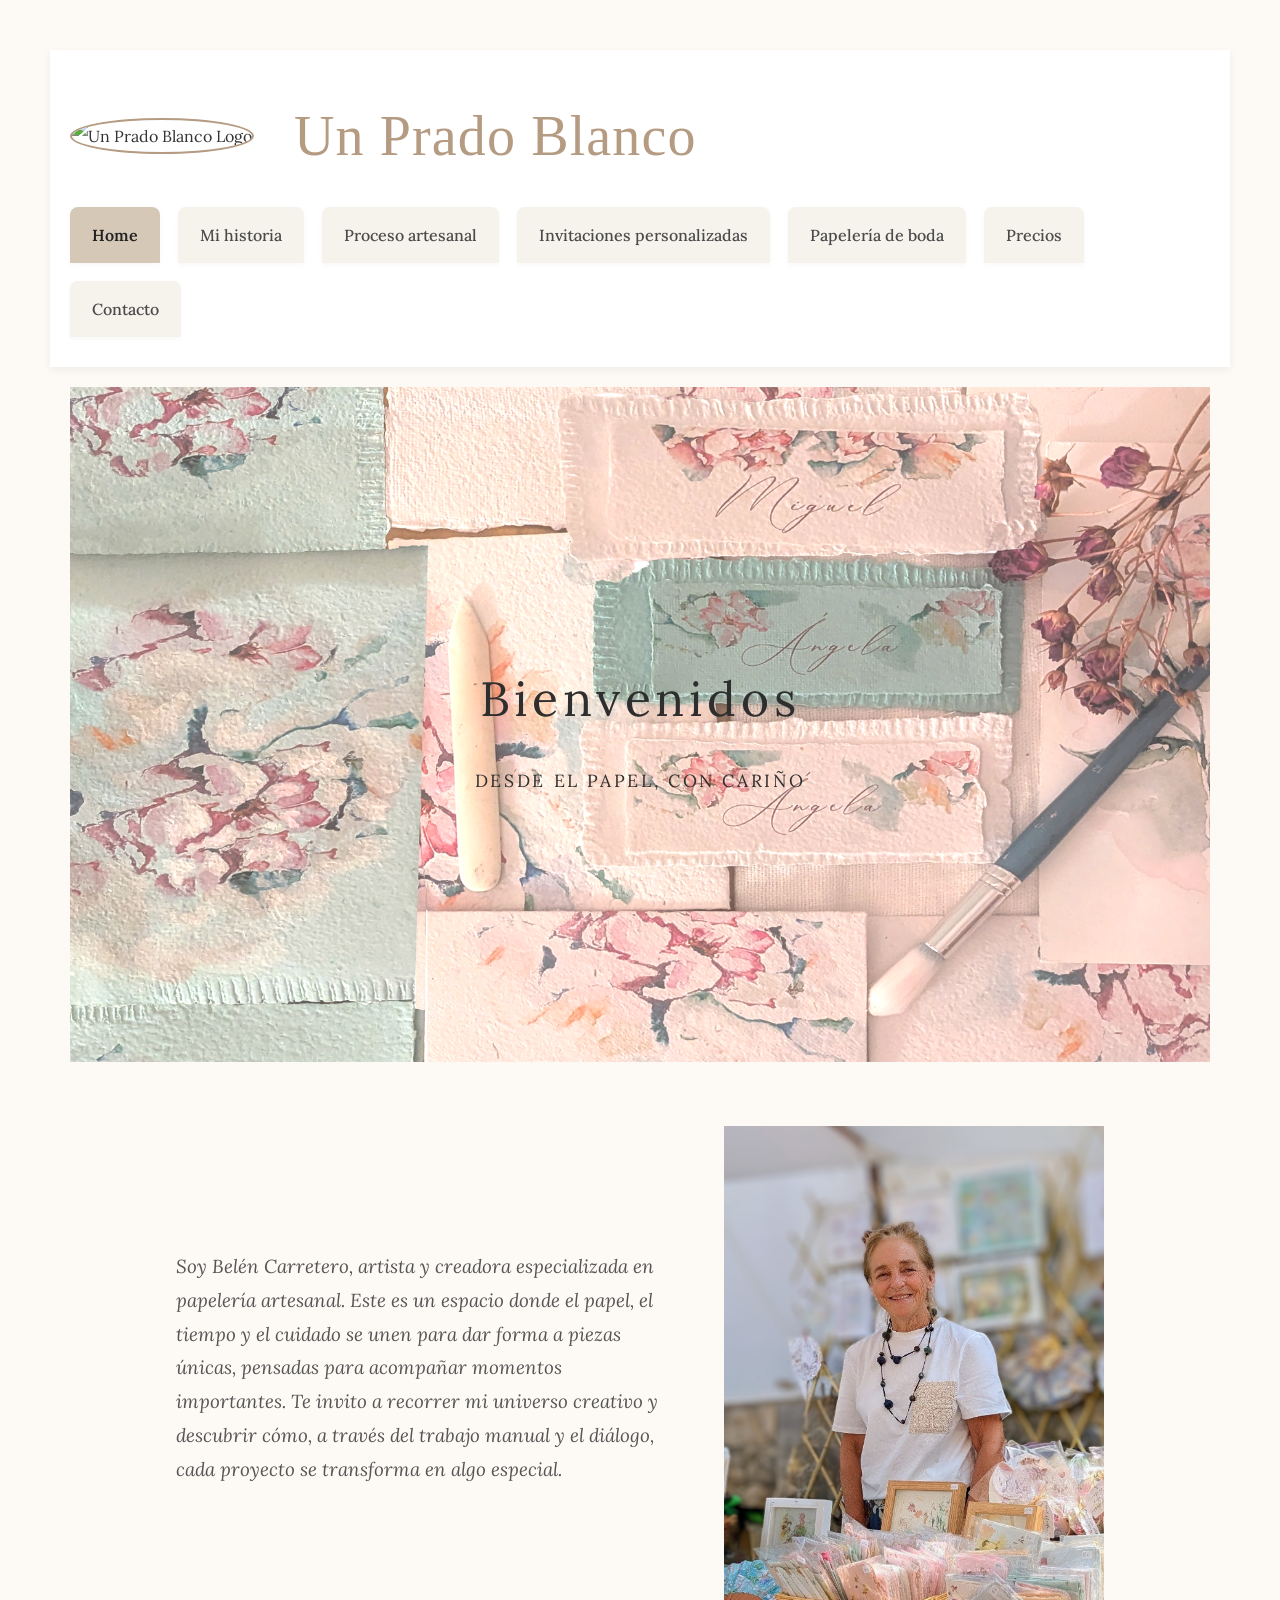
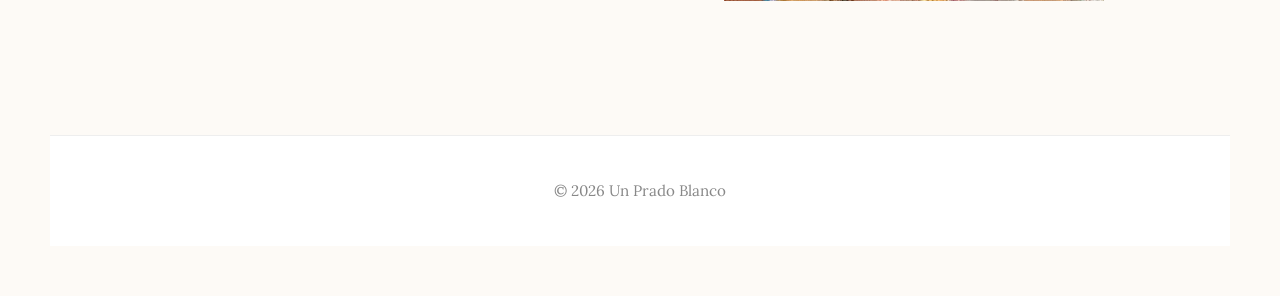
==== index.html @ 99035594 "Update index.html" ====
<!DOCTYPE html>
<html lang="es">
<head>
  <meta charset="UTF-8">
  <meta name="viewport" content="width=device-width, initial-scale=1.0">
  <title>Un Prado Blanco</title>
  <link rel="stylesheet" href="css/styles.css">
</head>
<body>

<header class="header-logo">
  <div class="logo-title-container"> <!-- Contenedor para logo y título -->
    <div class="logo-container">
      <img src="img/logo.jpg" alt="Un Prado Blanco Logo">
    </div>
    <h1>Un Prado Blanco</h1>
  </div>
  <!-- Barra de navegación debajo del título -->
  <nav class="ribbon">
    <a href="index.html" class="active">Home</a>
    <a href="historia.html">Mi historia</a>
    <a href="proceso.html">Proceso artesanal</a>
    <a href="invitaciones.html">Invitaciones personalizadas</a>
    <a href="papeleria.html">Papelería de boda</a>
    <a href="precios.html">Precios</a>
    <a href="contacto.html">Contacto</a>
  </nav>
</header>
  
<main class="inicio">
  <section class="hero hero-home">
  <div class="hero-contenido">
    <h2>Bienvenidos</h2>
    <p>Desde el papel, con cariño</p>
  </div>
</section>
  <section class="intro">

  <!-- IMAGEN EN MITAD DEL TEXTO -->
 <div class="intro-bloque">
 <p class="intro-texto-lateral">
      Soy Belén Carretero, artista y creadora especializada en papelería artesanal.
      Este es un espacio donde el papel, el tiempo y el cuidado se unen para dar
      forma a piezas únicas, pensadas para acompañar momentos importantes.
      Te invito a recorrer mi universo creativo y descubrir cómo, a través del
      trabajo manual y el diálogo, cada proyecto se transforma en algo especial.
    </p>    
   <div class="intro-imagen">
      <img src="img/home/foto_Home.jpg" alt="Un Prado Blanco - Detalle de papelería">
    </div>
     
  </div>
  </section>
</main>


<footer>
  <p>© 2026 Un Prado Blanco</p>
</footer>

</body>
</html>
---- css/styles.css ----
/* ===============================
   FUENTES
================================ */
@import url('https://fonts.googleapis.com/css2?family=Lora:wght@400;700&family=Playfair+Display:wght@400;700&display=swap');

@font-face {
  font-family: 'adelia';
  src: url('../fonts/adelia.ttf') format('truetype');
  font-weight: normal;
  font-style: normal;
}

/* ===============================
   RESET
================================ */
* {
  margin: 0;
  padding: 0;
  box-sizing: border-box;
}

/* ===============================
   BODY Y TIPOGRAFÍA GLOBAL
================================ */
body {
  font-family: 'Lora', serif;
  background-color: #fdfaf6;
  color: #333;
  line-height: 1.75;
  margin: 0;
  padding: 50px;
}

body,
.intro p,
.descripcion p,
.hero-contenido h2,
.hero-contenido p,
.proceso h3 p,
.subribbon-vertical .categoria {
  text-align: center;
  line-height: 2;
}

body.lightbox-activo {
  overflow: hidden;
}

/* ===============================
   HEADER
================================ */
header {
  background-color: #fff;
  padding: 30px 20px;
  box-shadow: 0 3px 8px rgba(0, 0, 0, 0.06);
}

header h1 {
  font-family: 'adelia', cursive;
  font-size: 3.5rem;
  font-weight: normal;
  letter-spacing: 0.02em;
  color: #2c2c2c;
  margin: 0 0 0 20px;
  color: #b59b82;

}

/* Logo + título */
.logo-title-container {
  display: flex;
  align-items: center;
  justify-content: flex-start;
  gap: 20px;
}

.logo-container {
  flex-shrink: 0;
}

.logo-container img {
  width: 150px;
  height: 150px;
  border-radius: 50%;
  object-fit: cover;
  border: 2px solid #b59b82;
}

.inicio .intro-bloque {
  display: flex;
  align-items: center;
  justify-content: center;
  gap: 3rem;
  margin: 4rem auto;
  flex-wrap: wrap; /* evita que se corte en pantallas pequeñas */
}
/* ===============================
   INDEX
================================ */
.inicio .intro-bloque .intro-imagen {
  margin: 0; /* elimina márgenes que pueden aplastar la imagen */
}

.inicio .intro-bloque .intro-imagen img {
  width: 380px;      /* tamaño más grande */
  max-width: 100%;
  height: auto;
}

.inicio .intro-texto-lateral {
  max-width: 500px;   /* un poco más amplio */
  margin: 0;          /* elimina márgenes globales */
  text-align: left;
}
/* ===============================
   NAVEGACIÓN
================================ */
nav.ribbon {
  display: flex;
  justify-content: flex-start;
  flex-wrap: wrap;
  gap: 18px;
  margin-top: 15px;
}

nav.ribbon a {
  text-decoration: none;
  padding: 12px 22px;
  border-radius: 8px 8px 0 0;
  background-color: #f6f2ec;
  color: #4a4a4a;
  font-weight: 500;
  transition: all 0.3s;
  box-shadow: 0 2px 6px rgba(0, 0, 0, 0.03);
}

nav.ribbon a:hover {
  background-color: #e7dfd2;
  color: #222;
}

nav.ribbon a.active {
  background-color: #d6c8b6;
  color: #222;
  font-weight: 600;
}

/* ===============================
   MAIN
================================ */
main {
  max-width: 100%;
  margin: 0 auto;
  padding: 20px;
}

/* ===============================
   INTRODUCCIÓN
================================ */
.intro {
  margin: 0;
}

.intro h2 {
  font-family: 'Playfair Display', serif;
  font-size: 2rem;
  font-weight: 300;
  margin-bottom: 30px;
  padding-left: 12px;
  color: #5b4d4b;
}

.intro p {
  font-size: 1.18rem;
  color: #555;
  font-style: italic;
  max-width: 100%;
  margin-top: 10px;
   margin-left:100px;
   margin-right:100px;
  line-height: 1.8;
}

/* Contenedor de las imágenes */
.imagenes-inline {
  display: flex;             /* Alinea las imágenes en una fila */
  justify-content: center;    /* Centra las imágenes horizontalmente */
  gap: 40px;                 /* Espacio entre las imágenes */
}

/* Estilo para las imágenes */
.imagenes-inline img {
  max-width: 20%;            /* Limita el tamaño de las imágenes, puedes ajustarlo si quieres imágenes más pequeñas */
  height: auto;              /* Mantiene la proporción */
  border-radius: 8px;        /* Bordes redondeados */
  box-shadow: 0 8px 20px rgba(0,0,0,0.15);  /* Sombra opcional */
  margin-top: 25px;          /* Márgenes arriba */
  margin-bottom: 25px;       /* Márgenes abajo */
}

/* ===============================
   PROCESO
================================ */
.proceso h3 {
  font-family: 'Playfair Display', serif;
  font-size: 1.4rem;
  font-weight: 540;
  letter-spacing: 0.08em;
  position: relative;
  text-align: center;
  line-height: 2;
}

/* ===============================
   PAPELERÍA
================================ */
.papeleria-page {
  display: flex;
  align-items: flex-start;
  gap: 30px;
  margin: 0;
  padding: 0;
}

.papeleria h3 {
  font-family: 'Playfair Display', serif;
  margin-top: 20px;
}

/* Submenú lateral */
.subribbon-vertical {
  display: flex;
  flex-direction: column;
  gap: 15px;
  width: 220px;
  padding: 20px;
  background-color: #f6f2ec;
  border-radius: 10px;
  position: sticky;
  top: 30px;
  flex-shrink: 0;
}

.subribbon-vertical .categoria {
  padding: 15px 20px;
  background-color: #f6f2ec;
  border: none;
  border-radius: 12px;
  font-family: 'Playfair Display', serif;
  font-weight: 300;
  font-size: 1.1rem;
  color: #4a4a4a;
  cursor: pointer;
  transition: all 0.3s;
  text-align: left;
}
.subribbon-vertical .categoria:hover {
  background-color: #e7dfd2;
  color: #222;
}

.subribbon-vertical .categoria.active {
  background-color: #d6c8b6;
  color: #222;
  font-weight: 580;
}

/* Descripción */
.descripcion {
  flex-grow: 1;
  width: 100%;
  max-width: calc(100% - 240px);
  padding: 0 15px;
  font-size: 1.15rem;
  color: #555;
  margin-top: 0;
  border: none;
  background-color: transparent;
}

.descripcion p {
  font-size: 1.1rem;
  font-style: italic;
  color: #555;
}

/* ===============================
   GALERÍA PAPELERÍA
================================ */
.galeria-papeleria {
  display: grid;
  grid-template-columns: repeat(auto-fill, minmax(320px, 1fr));
  gap: 2rem;
  margin-top: 30px;
}

.galeria-papeleria img {
  width: 100%;
  height: 360px;
  object-fit: cover;
  border-radius: 4px;
  transition: transform 0.4s ease;
}

.galeria-papeleria img:hover {
  transform: scale(1.04);
}

/* ===============================
   HERO GLOBAL
================================ */
.hero {
  position: relative;
  width: 100%;
  background-position: center;
  background-size: cover;
  background-repeat: no-repeat;
  margin-bottom: 20px;
  height: 75vh;  /* Altura para pantallas grandes */
}

.hero::before {
  content: "";
  position: absolute;
  inset: 0;
  background: rgba(255, 255, 255, 0.25);
}

/* Tablet */
@media (max-width: 768px) {
  .hero {
    height: 50vh;
  }
}

/* Móvil */
@media (max-width: 480px) {
  .hero {
    height: 40vh;
  }
}

/* Imágenes específicas para cada hero */
.hero-home {
  background-image: url("../img/home/CABECERA_HOME.jpg");
}
.hero-contacto {
  background-image: url("../img/contacto/CABECERA_CONTACTO.jpg");
}
.hero-invitaciones {
  background-image: url("../img/invitaciones/INVITACION_CABECERA.jpg");
}
.hero-papeleria {
  background-image: url("../img/PapeleriaBoda/Imagen-cabecera -papeleria.jpg");
}
.hero-proceso {
  background-image: url("../img/procesoArtesanal/CABECERA_PROCESO.jpg");
}
.hero-mi-historia {
  background-image: url("../img/miHistoria/CABECERA_mi_historia.jpg");
}


/* ===============================
   LIGHTBOX
================================ */
.lightbox {
  position: fixed;
  inset: 0;
  width: 100vw;
  height: 100vh;
  margin: 0;
  padding: 0;
  background: rgba(0, 0, 0, 0.85);
  display: none;
  align-items: center;
  justify-content: center;
  z-index: 99999;
}

.lightbox-imagen {
  max-width: 85vw;
  max-height: 85vh;
  object-fit: contain;
  border-radius: 4px;
  box-shadow: 0 15px 40px rgba(0, 0, 0, 0.6);
}

.lightbox-cerrar {
  position: absolute;
  top: 30px;
  right: 40px;
  font-size: 3rem;
  color: #fff;
  cursor: pointer;
}

.lightbox-flecha {
  position: absolute;
  top: 50%;
  transform: translateY(-50%);
  background: none;
  border: none;
  color: #fff;
  font-size: 3rem;
  padding: 10px 20px;
  cursor: pointer;
  opacity: 0.7;
  transition: opacity 0.3s;
}

.lightbox-flecha:hover {
  opacity: 1;
}

.lightbox-flecha.izquierda { left: 30px; }
.lightbox-flecha.derecha { right: 30px; }

/* ===============================
   FOOTER
================================ */
footer {
  text-align: center;
  padding: 40px 15px;
  font-size: 0.95rem;
  color: #888;
  margin-top: 40px;
  border-top: 1px solid #eee;
  background-color: #fff;
  width: 100%;
}

/* ===============================
   CONTACTO
================================ */
.contacto-directo h2 {
  font-family: 'Playfair Display', serif;
  font-size: 1.5rem;
  font-weight: 300;
  margin-bottom: 20px;
}

.contacto-directo p {
  margin-bottom: 20px;
}

.formulario-contacto {
  display: flex;
  flex-direction: column;
  gap: 20px;
  max-width: 600px;
  padding: 20px;
  margin: 40px auto;
}

.formulario-contacto input,
.formulario-contacto textarea {
  width: 100%;
  padding: 12px;
  font-size: 1rem;
  border: 1px solid #ccc;
  border-radius: 8px;
  background-color: #fff;
  color: #333;
  transition: border-color 0.3s ease;
}

/* Aumentar el tamaño del cuadro de mensaje (textarea) */
.formulario-contacto textarea {
  min-height: 150px; /* Aumenta la altura mínima */
  resize: vertical;  /* Permite que el usuario cambie el tamaño verticalmente */
}

.formulario-contacto input:focus,
.formulario-contacto textarea:focus {
  border-color: #d6c8b6;
  outline: none;
}

.formulario-contacto button {
  padding: 12px 20px;
  font-size: 1.1rem;
  border: none;
  border-radius: 8px;
  background-color: #d6c8b6;
  color: #fff;
  cursor: pointer;
  transition: background-color 0.3s;
}

.formulario-contacto button:hover {
  background-color: #b59b82;
}

/* ===============================
   RESPONSIVE
================================ */
@media (max-width: 768px) {
  .formulario-contacto {
    padding: 15px;
    margin: 20px auto;
  }

  /* Hacer que el formulario ocupe más espacio en pantallas pequeñas */
  .formulario-contacto input,
  .formulario-contacto textarea {
    font-size: 1.1rem;
    padding: 14px;
  }

  .formulario-contacto textarea {
    min-height: 200px; /* Mayor altura para móviles */
  }

  .contacto-directo h2 {
    font-size: 1.3rem;
  }

  .contacto-directo p {
    font-size: 1rem;
  }
}

@media (max-width: 480px) {
  .formulario-contacto {
    padding: 10px;
  }

  .formulario-contacto input,
  .formulario-contacto textarea {
    font-size: 1rem;
    padding: 12px;
  }

  .formulario-contacto textarea {
    min-height: 200px; /* Ajuste más grande en móviles pequeños */
  }
}

/* ===============================
   HERO CONTENIDO
================================ */

.hero-contenido {
  position: relative;
  height: 100%;
  padding: 2rem;
  display: flex;
  flex-direction: column;
  justify-content: center;
  align-items: center;
  color: #2e2e2e;
  text-align: center;
}

.hero-contenido h2 {
  font-size: 3rem;
  font-weight: 300;
  letter-spacing: 0.1em;
  margin-bottom: 1rem;
}

.hero-contenido p {
  font-size: 1.1rem;
  letter-spacing: 0.15em;
  text-transform: uppercase;
  font-weight: 300;
}

/* ===============================
   GALERÍA PROCESO
================================ */
.galeria-proceso {
  display: grid;
  grid-template-columns: repeat(auto-fill, minmax(320px, 1fr));
  gap: 2rem;
  margin: 2rem 0;
}

.galeria-proceso img {
  width: 100%;
  height: 420px;
  object-fit: cover;
  border-radius: 2px;
  transition: transform 0.4s ease;
}

.galeria-proceso img:hover {
  transform: scale(1.04);
}

/* ===============================
   RESPONSIVE
================================ */
@media (max-width: 768px) {
  body { padding: 0; }

  .papeleria-page {
    flex-direction: column;
  }

  .subribbon-vertical,
  .descripcion {
    width: 100%;
    max-width: 100%;
  }

  .subribbon-vertical {
    padding: 10px;
  }

  .descripcion {
    margin-top: 10px;
  }

  .logo-container img {
    width: 60px;
    height: 60px;
  }

  nav.ribbon {
    justify-content: center;
    margin-top: 10px;
  }


  .hero-contenido h2 {
    font-size: 2.5rem;
  }

  .hero-contenido p {
    font-size: 1rem;
  }

  .galeria-proceso {
    grid-template-columns: repeat(auto-fill, minmax(250px, 1fr));
  }
   .intro-bloque {
  flex-direction: column;
  gap: 1.5rem;
}

.intro-texto-lateral {
  text-align: center;
}
}

/* ===============================
   IMAGEN DE PRECIOS
================================ */
.img-precios {
  width: 100%;          /* La imagen ocupará todo el ancho disponible */
  height: auto;         /* Mantiene la proporción */
  display: block;       /* Necesario para centrarla */
  margin: 0 auto;       /* Centra la imagen */
  margin-top: 20px;
  max-width: 800px;     /* Limita el tamaño máximo de la imagen */
}

/* ===============================
   RESPONSIVE
================================ */
@media (max-width: 768px) {
  .img-precios {
    max-width: 90%;      /* Para pantallas medianas, la imagen no ocupará más del 90% */
  }
}

@media (max-width: 480px) {
  .img-precios {
    max-width: 85%;      /* Para pantallas pequeñas, la imagen ocupará solo el 85% del ancho */
  }
}
@media (max-width: 768px) {

  body {
    padding: 15px;
  }

  header h1 {
    font-size: 2.2rem;
  }

  .hero {
    height: 30vh;
  }

  .hero-contenido h2 {
    font-size: 1.8rem;
  }

  .hero-contenido p {
    font-size: 0.9rem;
  }
}

/* ===============================
   HEADER RESPONSIVE
================================ */
@media (max-width: 768px) {
  header {
    padding: 15px 10px;  /* menos espacio alrededor */
  }

  header h1 {
    font-size: 2rem;     /* más pequeño para móvil */
    margin-left: 10px;   /* reduce margen */
  }

  .logo-container img {
    width: 60px;
    height: 60px;
  }
}
/* ===============================
   RESPONSIVE GLOBAL PARA MÓVIL
================================ */
@media (max-width: 768px) {

  /* Body y padding */
  body {
    padding: 15px;
  }

  /* Header más compacto */
  header {
    padding: 15px 10px;
  }

  header h1 {
    font-size: 2rem;
    margin-left: 10px;
  }

  .logo-container img {
    width: 60px;
    height: 60px;
  }

  /* Navegación Ribbon */
  nav.ribbon {
    justify-content: center;
    gap: 10px; /* reduce espacio entre tabs */
    flex-wrap: wrap; /* para que no se corte */
  }

  nav.ribbon a {
    padding: 8px 12px; /* menos padding para caber */
    font-size: 0.9rem;
  }

  /* Hero */
  .hero {
    height: 30vh;
  }

  .hero-contenido h2 {
    font-size: 1.8rem;
  }

  .hero-contenido p {
    font-size: 0.9rem;
  }

  /* Intro bloque */
  .intro-bloque {
    flex-direction: column;
    gap: 1rem;
  }

  .intro-texto-lateral {
    text-align: center;
    margin-left: 10px;
    margin-right: 10px;
  }

  /* Tabs y subribbon vertical */
  .subribbon-vertical {
    width: 100%;
    flex-direction: row; /* opcional: horizontal en móvil si hay espacio */
    flex-wrap: wrap;
    padding: 10px;
    gap: 8px;
  }

  .subribbon-vertical .categoria {
    padding: 8px 10px;
    font-size: 0.9rem;
  }

  /* Galerías */
  .galeria-papeleria,
  .galeria-proceso {
    grid-template-columns: repeat(auto-fill, minmax(200px, 1fr));
    gap: 1rem;
  }

  /* Formularios */
  .formulario-contacto {
    padding: 10px;
    gap: 15px;
  }

  .formulario-contacto input,
  .formulario-contacto textarea {
    font-size: 1rem;
    padding: 10px;
  }

  .formulario-contacto textarea {
    min-height: 150px;
  }

  /* Imágenes precios */
  .img-precios {
    max-width: 85%;
  }
}
/* ===============================
   INTRO TEXTO MÓVIL
================================ */
@media (max-width: 768px) {
  .intro p {
    margin-left: 10px;   /* márgenes pequeños */
    margin-right: 10px;
    font-size: 1rem;     /* tamaño más cómodo */
    line-height: 1.5;    /* un poco más compacto */
  }
}

@media (max-width: 480px) {
  .intro p {
    margin-left: 5px;    /* aún más ajustado en móvil pequeño */
    margin-right: 5px;
    font-size: 0.95rem;
    line-height: 1.4;
  }
}

/* Tabs en móvil y tablet */
@media (max-width: 768px) {
  nav.ribbon {
    flex-wrap: wrap;           /* permitir que se muevan a otra línea */
    justify-content: center;   /* centrado */
    gap: 6px;                  /* reducir espacio entre tabs */
    margin-top: 10px;          /* menos margen */
  }

  nav.ribbon a {
    padding: 6px 10px !important;  /* reduce padding para que quepan */
    font-size: 0.9rem !important;  /* más pequeño en móvil */
    flex: auto;                     /* permite que se ajusten */
    text-align: center;             /* que no se desborde */
    min-width: 80px;                /* opcional: ancho mínimo */
  }
}
/* ===============================
   HERO Y HEADER RESPONSIVE MÓVIL
================================ */

/* Pantallas ≤ 480px */
@media (max-width: 480px) {

  /* Header */
  header {
    padding: 12px 10px;       /* un poco más compacto */
  }

  header h1 {
    font-size: 1.8rem;        /* tamaño legible */
    margin-left: 10px;
  }

  .logo-container img {
    width: 90px;               /* más grande que antes */
    height: 90px;
  }

  /* Hero */
  .hero {
    height: 45vh;              /* un poco más alto para verse mejor */
  }

  .hero-contenido h2 {
    font-size: 1.6rem;         /* proporcional al hero */
  }

  .hero-contenido p {
    font-size: 0.85rem;
  }
}

/* Tablet ≤ 768px */
@media (max-width: 768px) {
  .logo-container img {
    width: 80px;
    height: 80px;
  }

  .hero {
    height: 50vh;
  }

  .hero-contenido h2 {
    font-size: 1.8rem;
  }

  .hero-contenido p {
    font-size: 0.9rem;
  }
}
/* Home - imágenes de intro */
@media (max-width: 768px) {
  .inicio .intro-bloque .intro-imagen img {
    width: 80%;       /* ocupa la mayor parte del contenedor */
    max-width: 300px; /* limita tamaño máximo */
    height: auto;     /* mantiene proporción */
  }
}

/* Móvil - imágenes de "Mi Historia" */
@media (max-width: 768px) {
  .imagenes-inline img {
    width: 90%;        /* ocupa casi todo el ancho del contenedor */
    max-width: 100px;  /* no demasiado grande */
    height: auto;      /* mantiene proporción */
    display: block;
    margin: 0 auto 20px auto; /* centra y agrega margen inferior */
  }
}
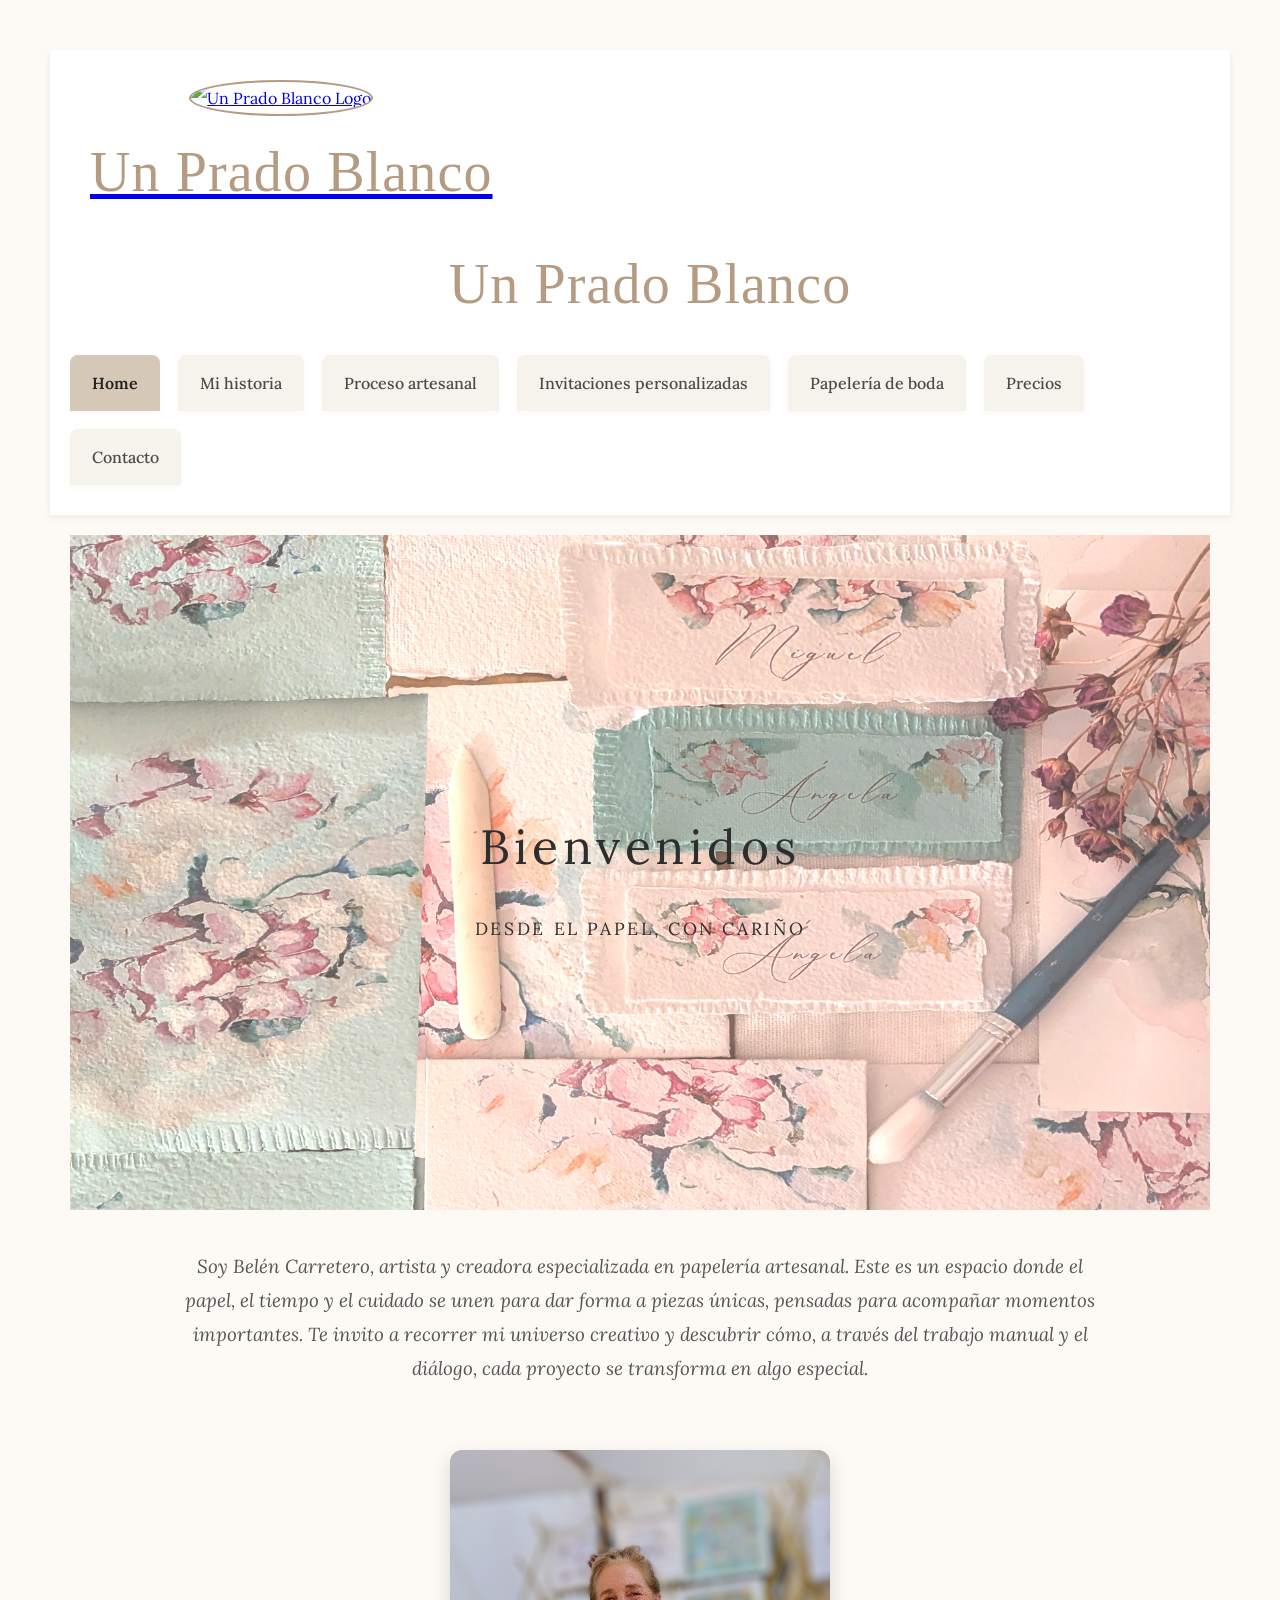
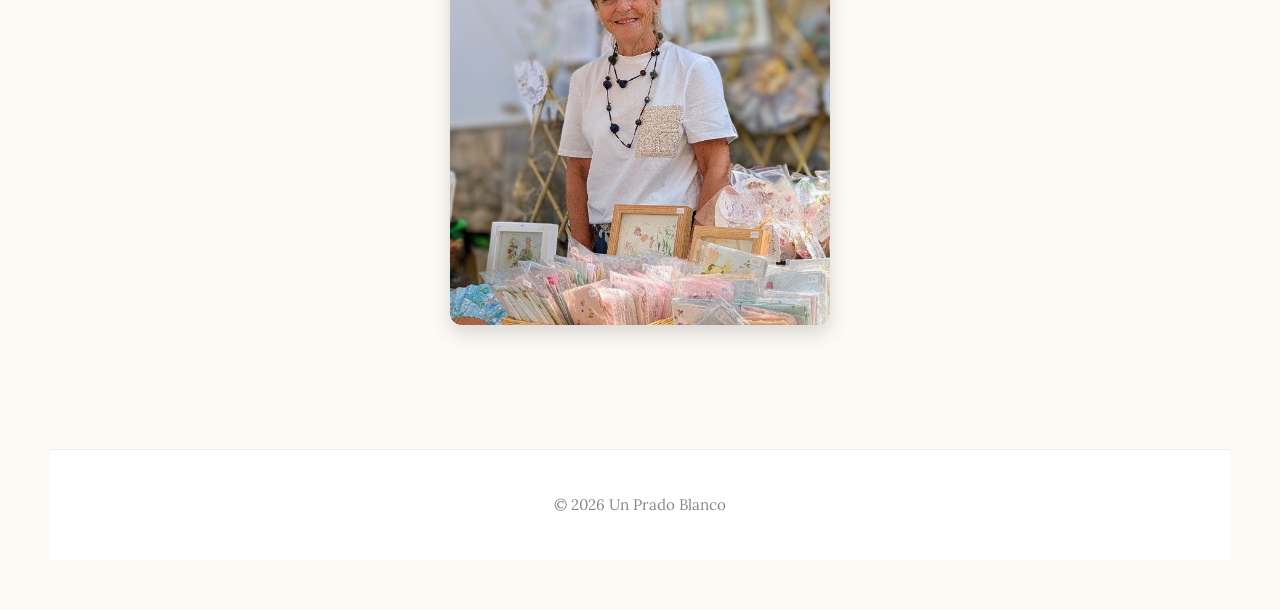
==== commit f0b991a1: "Update index.html" ====
--- a/index.html
+++ b/index.html
@@ -9,10 +9,14 @@
 <body>
 
 <header class="header-logo">
-  <div class="logo-title-container"> <!-- Contenedor para logo y título -->
+  <div class="logo-title-container">
+  <a href="index.html" class="logo-link">
     <div class="logo-container">
       <img src="img/logo.jpg" alt="Un Prado Blanco Logo">
     </div>
+    <h1>Un Prado Blanco</h1>
+  </a>
+</div>
     <h1>Un Prado Blanco</h1>
   </div>
   <!-- Barra de navegación debajo del título -->
@@ -89,3 +93,4 @@
 
 
 
+
--- a/css/styles.css
+++ b/css/styles.css
@@ -1,6 +1,4 @@
-/* ===============================
-   FUENTES
-================================ */
+/* =============================== FUENTES ================================ */
 @import url('https://fonts.googleapis.com/css2?family=Lora:wght@400;700&family=Playfair+Display:wght@400;700&display=swap');
 
 @font-face {
@@ -10,18 +8,14 @@
   font-style: normal;
 }
 
-/* ===============================
-   RESET
-================================ */
+/* =============================== RESET ================================ */
 * {
   margin: 0;
   padding: 0;
   box-sizing: border-box;
 }
 
-/* ===============================
-   BODY Y TIPOGRAFÍA GLOBAL
-================================ */
+/* =============================== BODY Y TIPOGRAFÍA GLOBAL ================================ */
 body {
   font-family: 'Lora', serif;
   background-color: #fdfaf6;
@@ -29,26 +23,20 @@
   line-height: 1.75;
   margin: 0;
   padding: 50px;
-}
-
-body,
-.intro p,
-.descripcion p,
-.hero-contenido h2,
-.hero-contenido p,
-.proceso h3 p,
-.subribbon-vertical .categoria {
+  -webkit-font-smoothing: antialiased;
+  -moz-osx-font-smoothing: grayscale;
+}
+
+body.lightbox-activo {
+  overflow: hidden;
+}
+
+body, .intro p, .descripcion p, .hero-contenido h2, .hero-contenido p, .proceso h3 p, .subribbon-vertical .categoria {
   text-align: center;
   line-height: 2;
 }
 
-body.lightbox-activo {
-  overflow: hidden;
-}
-
-/* ===============================
-   HEADER
-================================ */
+/* =============================== HEADER ================================ */
 header {
   background-color: #fff;
   padding: 30px 20px;
@@ -60,13 +48,10 @@
   font-size: 3.5rem;
   font-weight: normal;
   letter-spacing: 0.02em;
-  color: #2c2c2c;
+  color: #b59b82;
   margin: 0 0 0 20px;
-  color: #b59b82;
-
-}
-
-/* Logo + título */
+}
+
 .logo-title-container {
   display: flex;
   align-items: center;
@@ -86,35 +71,7 @@
   border: 2px solid #b59b82;
 }
 
-.inicio .intro-bloque {
-  display: flex;
-  align-items: center;
-  justify-content: center;
-  gap: 3rem;
-  margin: 4rem auto;
-  flex-wrap: wrap; /* evita que se corte en pantallas pequeñas */
-}
-/* ===============================
-   INDEX
-================================ */
-.inicio .intro-bloque .intro-imagen {
-  margin: 0; /* elimina márgenes que pueden aplastar la imagen */
-}
-
-.inicio .intro-bloque .intro-imagen img {
-  width: 380px;      /* tamaño más grande */
-  max-width: 100%;
-  height: auto;
-}
-
-.inicio .intro-texto-lateral {
-  max-width: 500px;   /* un poco más amplio */
-  margin: 0;          /* elimina márgenes globales */
-  text-align: left;
-}
-/* ===============================
-   NAVEGACIÓN
-================================ */
+/* =============================== NAVEGACIÓN ================================ */
 nav.ribbon {
   display: flex;
   justify-content: flex-start;
@@ -145,18 +102,14 @@
   font-weight: 600;
 }
 
-/* ===============================
-   MAIN
-================================ */
+/* =============================== MAIN ================================ */
 main {
   max-width: 100%;
   margin: 0 auto;
   padding: 20px;
 }
 
-/* ===============================
-   INTRODUCCIÓN
-================================ */
+/* =============================== INTRODUCCIÓN ================================ */
 .intro {
   margin: 0;
 }
@@ -165,7 +118,7 @@
   font-family: 'Playfair Display', serif;
   font-size: 2rem;
   font-weight: 300;
-  margin-bottom: 30px;
+  margin-bottom: 40px;
   padding-left: 12px;
   color: #5b4d4b;
 }
@@ -175,32 +128,14 @@
   color: #555;
   font-style: italic;
   max-width: 100%;
-  margin-top: 10px;
-   margin-left:100px;
-   margin-right:100px;
+  margin-top: 0px;
+  margin-left: 100px;
+  margin-right: 100px;
+  margin-bottom: 25px; 
   line-height: 1.8;
 }
 
-/* Contenedor de las imágenes */
-.imagenes-inline {
-  display: flex;             /* Alinea las imágenes en una fila */
-  justify-content: center;    /* Centra las imágenes horizontalmente */
-  gap: 40px;                 /* Espacio entre las imágenes */
-}
-
-/* Estilo para las imágenes */
-.imagenes-inline img {
-  max-width: 20%;            /* Limita el tamaño de las imágenes, puedes ajustarlo si quieres imágenes más pequeñas */
-  height: auto;              /* Mantiene la proporción */
-  border-radius: 8px;        /* Bordes redondeados */
-  box-shadow: 0 8px 20px rgba(0,0,0,0.15);  /* Sombra opcional */
-  margin-top: 25px;          /* Márgenes arriba */
-  margin-bottom: 25px;       /* Márgenes abajo */
-}
-
-/* ===============================
-   PROCESO
-================================ */
+/* =============================== PROCESO ================================ */
 .proceso h3 {
   font-family: 'Playfair Display', serif;
   font-size: 1.4rem;
@@ -211,9 +146,7 @@
   line-height: 2;
 }
 
-/* ===============================
-   PAPELERÍA
-================================ */
+/* =============================== PAPELERÍA ================================ */
 .papeleria-page {
   display: flex;
   align-items: flex-start;
@@ -254,6 +187,7 @@
   transition: all 0.3s;
   text-align: left;
 }
+
 .subribbon-vertical .categoria:hover {
   background-color: #e7dfd2;
   color: #222;
@@ -276,47 +210,53 @@
   margin-top: 0;
   border: none;
   background-color: transparent;
+  margin-top: 0;
+  margin-bottom: 30px;
 }
 
 .descripcion p {
   font-size: 1.1rem;
   font-style: italic;
   color: #555;
-}
-
-/* ===============================
-   GALERÍA PAPELERÍA
-================================ */
-.galeria-papeleria {
+  margin-bottom: 20px; 
+  margin-top: 0;
+}
+
+/* =============================== GALERÍAS ================================ */
+.galeria-papeleria,
+.galeria-proceso {
   display: grid;
   grid-template-columns: repeat(auto-fill, minmax(320px, 1fr));
   gap: 2rem;
-  margin-top: 30px;
-}
-
-.galeria-papeleria img {
+  margin-top: 40px;   
+  margin-bottom: 40px; 
+  }
+
+.galeria-papeleria img,
+.galeria-proceso img {
   width: 100%;
-  height: 360px;
   object-fit: cover;
   border-radius: 4px;
   transition: transform 0.4s ease;
 }
 
-.galeria-papeleria img:hover {
+.galeria-papeleria img { height: 360px; }
+.galeria-proceso img { height: 420px; }
+
+.galeria-papeleria img:hover,
+.galeria-proceso img:hover {
   transform: scale(1.04);
 }
 
-/* ===============================
-   HERO GLOBAL
-================================ */
+/* =============================== HERO GLOBAL ================================ */
 .hero {
   position: relative;
   width: 100%;
   background-position: center;
   background-size: cover;
   background-repeat: no-repeat;
-  margin-bottom: 20px;
-  height: 75vh;  /* Altura para pantallas grandes */
+  margin-bottom: 40px;
+  height: 75vh;
 }
 
 .hero::before {
@@ -326,44 +266,40 @@
   background: rgba(255, 255, 255, 0.25);
 }
 
-/* Tablet */
-@media (max-width: 768px) {
-  .hero {
-    height: 50vh;
-  }
-}
-
-/* Móvil */
-@media (max-width: 480px) {
-  .hero {
-    height: 40vh;
-  }
-}
-
-/* Imágenes específicas para cada hero */
-.hero-home {
-  background-image: url("../img/home/CABECERA_HOME.jpg");
-}
-.hero-contacto {
-  background-image: url("../img/contacto/CABECERA_CONTACTO.jpg");
-}
-.hero-invitaciones {
-  background-image: url("../img/invitaciones/INVITACION_CABECERA.jpg");
-}
-.hero-papeleria {
-  background-image: url("../img/PapeleriaBoda/Imagen-cabecera -papeleria.jpg");
-}
-.hero-proceso {
-  background-image: url("../img/procesoArtesanal/CABECERA_PROCESO.jpg");
-}
-.hero-mi-historia {
-  background-image: url("../img/miHistoria/CABECERA_mi_historia.jpg");
-}
-
-
-/* ===============================
-   LIGHTBOX
-================================ */
+.hero-home { background-image: url("../img/home/CABECERA_HOME.jpg"); }
+.hero-contacto { background-image: url("../img/contacto/CABECERA_CONTACTO.jpg"); }
+.hero-invitaciones { background-image: url("../img/invitaciones/INVITACION_CABECERA.jpg"); }
+.hero-papeleria { background-image: url("../img/PapeleriaBoda/Imagen-cabecera -papeleria.jpg"); }
+.hero-proceso { background-image: url("../img/procesoArtesanal/CABECERA_PROCESO.jpg"); }
+.hero-mi-historia { background-image: url("../img/miHistoria/CABECERA_mi_historia.jpg"); }
+
+.hero-contenido {
+  position: relative;
+  height: 100%;
+  padding: 2rem;
+  display: flex;
+  flex-direction: column;
+  justify-content: center;
+  align-items: center;
+  color: #2e2e2e;
+  text-align: center;
+}
+
+.hero-contenido h2 {
+  font-size: 3rem;
+  font-weight: 300;
+  letter-spacing: 0.1em;
+  margin-bottom: 1rem;
+}
+
+.hero-contenido p {
+  font-size: 1.1rem;
+  letter-spacing: 0.15em;
+  text-transform: uppercase;
+  font-weight: 300;
+}
+
+/* =============================== LIGHTBOX ================================ */
 .lightbox {
   position: fixed;
   inset: 0;
@@ -409,16 +345,11 @@
   transition: opacity 0.3s;
 }
 
-.lightbox-flecha:hover {
-  opacity: 1;
-}
-
+.lightbox-flecha:hover { opacity: 1; }
 .lightbox-flecha.izquierda { left: 30px; }
 .lightbox-flecha.derecha { right: 30px; }
 
-/* ===============================
-   FOOTER
-================================ */
+/* =============================== FOOTER ================================ */
 footer {
   text-align: center;
   padding: 40px 15px;
@@ -430,9 +361,7 @@
   width: 100%;
 }
 
-/* ===============================
-   CONTACTO
-================================ */
+/* =============================== CONTACTO ================================ */
 .contacto-directo h2 {
   font-family: 'Playfair Display', serif;
   font-size: 1.5rem;
@@ -441,40 +370,41 @@
 }
 
 .contacto-directo p {
-  margin-bottom: 20px;
-}
-
+  margin-bottom: 10px;   
+  line-height: 1.5;     
+  font-size: 1rem;
+}
 .formulario-contacto {
   display: flex;
   flex-direction: column;
-  gap: 20px;
-  max-width: 600px;
-  padding: 20px;
-  margin: 40px auto;
-}
-
+  gap: 12px;              
+  max-width: 500px;       
+  padding: 15px;           
+  margin: 20px auto;       
+}
 .formulario-contacto input,
 .formulario-contacto textarea {
   width: 100%;
-  padding: 12px;
+  padding: 10px;           
   font-size: 1rem;
   border: 1px solid #ccc;
   border-radius: 8px;
   background-color: #fff;
   color: #333;
-  transition: border-color 0.3s ease;
-}
-
-/* Aumentar el tamaño del cuadro de mensaje (textarea) */
+  box-shadow: inset 0 1px 3px rgba(0,0,0,0.08); 
+  transition: border-color 0.3s ease, box-shadow 0.3s ease;
+}
+
 .formulario-contacto textarea {
-  min-height: 150px; /* Aumenta la altura mínima */
-  resize: vertical;  /* Permite que el usuario cambie el tamaño verticalmente */
+  min-height: 150px;
+  resize: vertical;
 }
 
 .formulario-contacto input:focus,
 .formulario-contacto textarea:focus {
   border-color: #d6c8b6;
   outline: none;
+  box-shadow: 0 0 6px rgba(214,200,182,0.5); /* efecto elegante */
 }
 
 .formulario-contacto button {
@@ -487,490 +417,130 @@
   cursor: pointer;
   transition: background-color 0.3s;
 }
-
-.formulario-contacto button:hover {
-  background-color: #b59b82;
-}
-
-/* ===============================
-   RESPONSIVE
-================================ */
-@media (max-width: 768px) {
-  .formulario-contacto {
-    padding: 15px;
-    margin: 20px auto;
-  }
-
-  /* Hacer que el formulario ocupe más espacio en pantallas pequeñas */
-  .formulario-contacto input,
-  .formulario-contacto textarea {
-    font-size: 1.1rem;
-    padding: 14px;
-  }
-
-  .formulario-contacto textarea {
-    min-height: 200px; /* Mayor altura para móviles */
-  }
-
-  .contacto-directo h2 {
-    font-size: 1.3rem;
-  }
-
-  .contacto-directo p {
-    font-size: 1rem;
-  }
-}
-
+.formulario-contacto button:hover { background-color: #b59b82; }
+
+* =============================== FORMULARIO + CONTACTO JUNTOS ================================ */
+.contacto-page {
+  display: flex;
+  gap: 40px;              
+  justify-content: center;
+  align-items: flex-start;
+  flex-wrap: wrap;         
+}
+
+/* =============================== IMÁGENES ================================ */
+.img-precios {
+  display: block;            
+  margin: 40px auto;          
+  width: 100%;               
+  max-width: 800px;          
+  height: auto;               
+  border-radius: 16px;       
+  box-shadow: 0 8px 24px rgba(0, 0, 0, 0.2); 
+  transition: transform 0.3s ease, box-shadow 0.3s ease; 
+}
+.img-precios:hover {
+  transform: scale(1.02);     
+  box-shadow: 0 12px 32px rgba(0, 0, 0, 0.25); 
+}
+
+/* Mi historia - imágenes inline */
+.imagenes-inline {
+  display: flex;
+  justify-content: center;
+  gap: 20px;
+  max-width: 700px;
+  margin: 40px auto;
+}
+
+.imagenes-inline img {
+  width: 300px;
+  max-width: 100%;
+  height: auto;
+  border-radius: 12px;
+  box-shadow: 0 8px 20px rgba(0,0,0,0.15);
+  display: block;
+  margin: 0 auto;
+}
+
+/* Home - intro bloque imágenes */
+.inicio .intro-bloque .intro-imagen img {
+  width: 380px;
+  max-width: 100%;
+  height: auto;
+  border-radius: 12px;
+  box-shadow: 0 8px 20px rgba(0,0,0,0.15);
+  display: block;
+  margin: 4rem auto;
+}
+
+/* =============================== RESPONSIVE ================================ */
+/* Móviles ≤ 480px */
 @media (max-width: 480px) {
-  .formulario-contacto {
-    padding: 10px;
-  }
-
-  .formulario-contacto input,
-  .formulario-contacto textarea {
-    font-size: 1rem;
-    padding: 12px;
-  }
-
-  .formulario-contacto textarea {
-    min-height: 200px; /* Ajuste más grande en móviles pequeños */
-  }
-}
-
-/* ===============================
-   HERO CONTENIDO
-================================ */
-
-.hero-contenido {
-  position: relative;
-  height: 100%;
-  padding: 2rem;
-  display: flex;
-  flex-direction: column;
-  justify-content: center;
-  align-items: center;
-  color: #2e2e2e;
-  text-align: center;
-}
-
-.hero-contenido h2 {
-  font-size: 3rem;
-  font-weight: 300;
-  letter-spacing: 0.1em;
-  margin-bottom: 1rem;
-}
-
-.hero-contenido p {
-  font-size: 1.1rem;
-  letter-spacing: 0.15em;
-  text-transform: uppercase;
-  font-weight: 300;
-}
-
-/* ===============================
-   GALERÍA PROCESO
-================================ */
-.galeria-proceso {
-  display: grid;
-  grid-template-columns: repeat(auto-fill, minmax(320px, 1fr));
-  gap: 2rem;
-  margin: 2rem 0;
-}
-
-.galeria-proceso img {
-  width: 100%;
-  height: 420px;
-  object-fit: cover;
-  border-radius: 2px;
-  transition: transform 0.4s ease;
-}
-
-.galeria-proceso img:hover {
-  transform: scale(1.04);
-}
-
-/* ===============================
-   RESPONSIVE
-================================ */
-@media (max-width: 768px) {
-  body { padding: 0; }
-
-  .papeleria-page {
-    flex-direction: column;
-  }
-
-  .subribbon-vertical,
-  .descripcion {
-    width: 100%;
-    max-width: 100%;
-  }
-
-  .subribbon-vertical {
-    padding: 10px;
-  }
-
-  .descripcion {
-    margin-top: 10px;
-  }
-
-  .logo-container img {
-    width: 60px;
-    height: 60px;
-  }
-
-  nav.ribbon {
-    justify-content: center;
-    margin-top: 10px;
-  }
-
-
-  .hero-contenido h2 {
-    font-size: 2.5rem;
-  }
-
-  .hero-contenido p {
-    font-size: 1rem;
-  }
-
-  .galeria-proceso {
-    grid-template-columns: repeat(auto-fill, minmax(250px, 1fr));
-  }
-   .intro-bloque {
-  flex-direction: column;
-  gap: 1.5rem;
-}
-
-.intro-texto-lateral {
-  text-align: center;
-}
-}
-
-/* ===============================
-   IMAGEN DE PRECIOS
-================================ */
-.img-precios {
-  width: 100%;          /* La imagen ocupará todo el ancho disponible */
-  height: auto;         /* Mantiene la proporción */
-  display: block;       /* Necesario para centrarla */
-  margin: 0 auto;       /* Centra la imagen */
-  margin-top: 20px;
-  max-width: 800px;     /* Limita el tamaño máximo de la imagen */
-}
-
-/* ===============================
-   RESPONSIVE
-================================ */
-@media (max-width: 768px) {
-  .img-precios {
-    max-width: 90%;      /* Para pantallas medianas, la imagen no ocupará más del 90% */
-  }
-}
-
-@media (max-width: 480px) {
-  .img-precios {
-    max-width: 85%;      /* Para pantallas pequeñas, la imagen ocupará solo el 85% del ancho */
-  }
-}
-@media (max-width: 768px) {
-
-  body {
-    padding: 15px;
-  }
-
-  header h1 {
-    font-size: 2.2rem;
-  }
-
-  .hero {
-    height: 30vh;
-  }
-
-  .hero-contenido h2 {
-    font-size: 1.8rem;
-  }
-
-  .hero-contenido p {
-    font-size: 0.9rem;
-  }
-}
-
-/* ===============================
-   HEADER RESPONSIVE
-================================ */
-@media (max-width: 768px) {
-  header {
-    padding: 15px 10px;  /* menos espacio alrededor */
-  }
-
-  header h1 {
-    font-size: 2rem;     /* más pequeño para móvil */
-    margin-left: 10px;   /* reduce margen */
-  }
-
-  .logo-container img {
-    width: 60px;
-    height: 60px;
-  }
-}
-/* ===============================
-   RESPONSIVE GLOBAL PARA MÓVIL
-================================ */
-@media (max-width: 768px) {
-
-  /* Body y padding */
-  body {
-    padding: 15px;
-  }
-
-  /* Header más compacto */
-  header {
-    padding: 15px 10px;
-  }
-
-  header h1 {
-    font-size: 2rem;
-    margin-left: 10px;
-  }
-
-  .logo-container img {
-    width: 60px;
-    height: 60px;
-  }
-
-  /* Navegación Ribbon */
-  nav.ribbon {
-    justify-content: center;
-    gap: 10px; /* reduce espacio entre tabs */
-    flex-wrap: wrap; /* para que no se corte */
-  }
-
-  nav.ribbon a {
-    padding: 8px 12px; /* menos padding para caber */
-    font-size: 0.9rem;
-  }
-
-  /* Hero */
-  .hero {
-    height: 30vh;
-  }
-
-  .hero-contenido h2 {
-    font-size: 1.8rem;
-  }
-
-  .hero-contenido p {
-    font-size: 0.9rem;
-  }
-
-  /* Intro bloque */
-  .intro-bloque {
-    flex-direction: column;
-    gap: 1rem;
-  }
-
-  .intro-texto-lateral {
-    text-align: center;
-    margin-left: 10px;
-    margin-right: 10px;
-  }
-
-  /* Tabs y subribbon vertical */
-  .subribbon-vertical {
-    width: 100%;
-    flex-direction: row; /* opcional: horizontal en móvil si hay espacio */
-    flex-wrap: wrap;
-    padding: 10px;
-    gap: 8px;
-  }
-
-  .subribbon-vertical .categoria {
-    padding: 8px 10px;
-    font-size: 0.9rem;
-  }
-
-  /* Galerías */
-  .galeria-papeleria,
-  .galeria-proceso {
-    grid-template-columns: repeat(auto-fill, minmax(200px, 1fr));
-    gap: 1rem;
-  }
-
-  /* Formularios */
-  .formulario-contacto {
-    padding: 10px;
-    gap: 15px;
-  }
-
-  .formulario-contacto input,
-  .formulario-contacto textarea {
-    font-size: 1rem;
-    padding: 10px;
-  }
-
-  .formulario-contacto textarea {
-    min-height: 150px;
-  }
-
-  /* Imágenes precios */
-  .img-precios {
-    max-width: 85%;
-  }
-}
-/* ===============================
-   INTRO TEXTO MÓVIL
-================================ */
-@media (max-width: 768px) {
-  .intro p {
-    margin-left: 10px;   /* márgenes pequeños */
-    margin-right: 10px;
-    font-size: 1rem;     /* tamaño más cómodo */
-    line-height: 1.5;    /* un poco más compacto */
-  }
-}
-
-@media (max-width: 480px) {
-  .intro p {
-    margin-left: 5px;    /* aún más ajustado en móvil pequeño */
-    margin-right: 5px;
-    font-size: 0.95rem;
-    line-height: 1.4;
-  }
-}
-
-/* Tabs en móvil y tablet */
-@media (max-width: 768px) {
-  nav.ribbon {
-    flex-wrap: wrap;           /* permitir que se muevan a otra línea */
-    justify-content: center;   /* centrado */
-    gap: 6px;                  /* reducir espacio entre tabs */
-    margin-top: 10px;          /* menos margen */
-  }
-
-  nav.ribbon a {
-    padding: 6px 10px !important;  /* reduce padding para que quepan */
-    font-size: 0.9rem !important;  /* más pequeño en móvil */
-    flex: auto;                     /* permite que se ajusten */
-    text-align: center;             /* que no se desborde */
-    min-width: 80px;                /* opcional: ancho mínimo */
-  }
-}
-/* ===============================
-   HERO Y HEADER RESPONSIVE MÓVIL
-================================ */
-
-/* Pantallas ≤ 480px */
-@media (max-width: 480px) {
-
-  /* Header */
-  header {
-    padding: 12px 10px;       /* un poco más compacto */
-  }
-
-  header h1 {
-    font-size: 1.8rem;        /* tamaño legible */
-    margin-left: 10px;
-  }
-
-  .logo-container img {
-    width: 90px;               /* más grande que antes */
-    height: 90px;
-  }
-
-  /* Hero */
-  .hero {
-    height: 45vh;              /* un poco más alto para verse mejor */
-  }
-
-  .hero-contenido h2 {
-    font-size: 1.6rem;         /* proporcional al hero */
-  }
-
-  .hero-contenido p {
-    font-size: 0.85rem;
-  }
+  body { padding: 5px 10px; line-height: 1.4; }
+  header { padding: 12px 10px; }
+  header h1 { font-size: 1.8rem; margin-left: 10px; }
+  .logo-container img { width: 90px; height: 90px; }
+  .hero { height: 45vh; margin-bottom: 30px; }
+  .hero-contenido h2 { font-size: 1.6rem; }
+  .hero-contenido p { font-size: 0.85rem; }
+  .intro p, .descripcion p { line-height: 1.4; font-size: 0.95rem; margin-left: 5px;margin-right: 5px; margin-bottom: 15px;font-style: italic;}
+   .subribbon-vertical { width: 100%; flex-direction: row; flex-wrap: wrap; padding: 10px; gap: 8px; }
+  .subribbon-vertical .categoria { padding: 8px 10px; font-size: 0.9rem; }
+  nav.ribbon a { padding: 6px 10px !important; font-size: 0.9rem !important; flex: auto; min-width: 80px; text-align: center; }
+  .galeria-papeleria, .galeria-proceso { grid-template-columns: repeat(auto-fill, minmax(200px, 1fr)); gap: 1rem; }
+  .formulario-contacto { padding: 10px; gap: 15px; }
+  .formulario-contacto input, .formulario-contacto textarea { font-size: 1rem; padding: 10px; }
+  .formulario-contacto textarea { min-height: 150px; }
+  .img-precios {  max-width: 85%; margin: 20px auto; border-radius: 12px;  }  
+  .imagenes-inline { flex-direction: column; gap: 15px; align-items: center;margin: 30px auto; }
+  .imagenes-inline img { width: 90%; max-width: 300px; }
+  .inicio .intro-bloque { margin: 1.5rem auto; }
+  .proceso h3 {line-height: 1.3; font-size: 1.2rem;}
+  .intro h2 {font-size: 1.6rem; margin-bottom: 25px;}
+  .proceso h3 { line-height: 1.3;font-size: 1.2rem; margin-bottom: 20px; }
+  .contacto-page { flex-direction: column; gap: 15px; align-items: center; }
+  .formulario-contacto {   max-width: 95%; padding: 10px;   gap: 10px;   margin: 0 auto; }
+  .formulario-contacto input, .formulario-contacto textarea {font-size: 0.95rem;  padding: 8px; }
+  .formulario-contacto textarea {   min-height: 120px; }
+  .formulario-contacto button {  width: 100%; padding: 10px; font-size: 1rem;}
+  .contacto-directo p {   margin-bottom: 8px;  font-size: 0.9rem; line-height: 1.4; text-align: center;}
 }
 
 /* Tablet ≤ 768px */
 @media (max-width: 768px) {
-  .logo-container img {
-    width: 80px;
-    height: 80px;
-  }
-
-  .hero {
-    height: 50vh;
-  }
-
-  .hero-contenido h2 {
-    font-size: 1.8rem;
-  }
-
-  .hero-contenido p {
-    font-size: 0.9rem;
-  }
-}
-/* Home - imágenes de intro */
-@media (max-width: 768px) {
-  .inicio .intro-bloque .intro-imagen img {
-    width: 80%;       /* ocupa la mayor parte del contenedor */
-    max-width: 300px; /* limita tamaño máximo */
-    height: auto;     /* mantiene proporción */
-  }
-}
-
-/* Móvil - imágenes de "Mi Historia" */
-@media (max-width: 768px) {
-  .imagenes-inline img {
-    width: 90%;        /* ocupa casi todo el ancho del contenedor */
-    max-width: 100px;  /* no demasiado grande */
-    height: auto;      /* mantiene proporción */
-    display: block;
-    margin: 0 auto 20px auto; /* centra y agrega margen inferior */
-  }
-}
-
-
-
-
-
-
-
-
-
-
-
-
-
-
-
-
-
-
-
-
-
-
-
-
-
-
-
-
-
-
-
-
-
-
-
-
-
-
-
-
-
-
-
-
-
-
+  body { padding: 15px; }
+  header { padding: 15px 10px; }
+  header h1 { font-size: 2rem; margin-left: 10px; }
+  .logo-container img { width: 80px; height: 80px; }
+  .hero { height: 50vh; margin-bottom: 40px; }
+  .hero-contenido h2 { font-size: 1.8rem; }
+  .hero-contenido p { font-size: 0.9rem; }
+  .intro p, .descripcion p {line-height: 1.6;font-style: italic; margin-left: 10px;margin-right: 10px;margin-bottom: 20px;}
+  .papeleria-page { flex-direction: column; }
+  .subribbon-vertical, .descripcion { width: 100%; max-width: 100%; }
+  .subribbon-vertical { padding: 10px; flex-direction: row; flex-wrap: wrap; gap: 8px; }
+  .subribbon-vertical .categoria { padding: 8px 10px; font-size: 0.9rem; }
+  nav.ribbon { justify-content: center; gap: 6px; margin-top: 10px; flex-wrap: wrap; }
+  nav.ribbon a { padding: 6px 10px !important; font-size: 0.9rem !important; flex: auto; min-width: 80px; text-align: center; }
+  .hero-contenido h2 { font-size: 2.5rem; }
+  .hero-contenido p { font-size: 1rem; }
+  .intro-bloque { flex-direction: column; gap: 1-1.5rem; }
+  .intro-texto-lateral { text-align: center; margin-left: 10px; margin-right: 10px; }
+  .galeria-papeleria, .galeria-proceso { grid-template-columns: repeat(auto-fill, minmax(250px, 1fr)); }
+  .formulario-contacto { padding: 15px; }
+  .formulario-contacto input, .formulario-contacto textarea { font-size: 1.1rem; padding: 14px; }
+  .formulario-contacto textarea { min-height: 200px; }
+  .img-precios { max-width: 90%; margin: 30px auto;}
+  .inicio .intro-bloque .intro-imagen img { width: 90%; max-width: 300px; margin: 2rem auto; }
+  .imagenes-inline { margin: 20px auto; }
+  .proceso h3 {  line-height: 1.4; font-size: 1.3rem; margin-bottom: 25px;}
+  .intro h2 {font-size: 1.8rem; margin-bottom: 30px;}
+  .contacto-page { flex-direction: column; gap: 20px; }
+  .formulario-contacto { max-width: 100%; margin: 0 auto;}
+  .contacto-directo p { margin-bottom: 8px;font-size: 0.95rem;}
+
+}
+
+
+
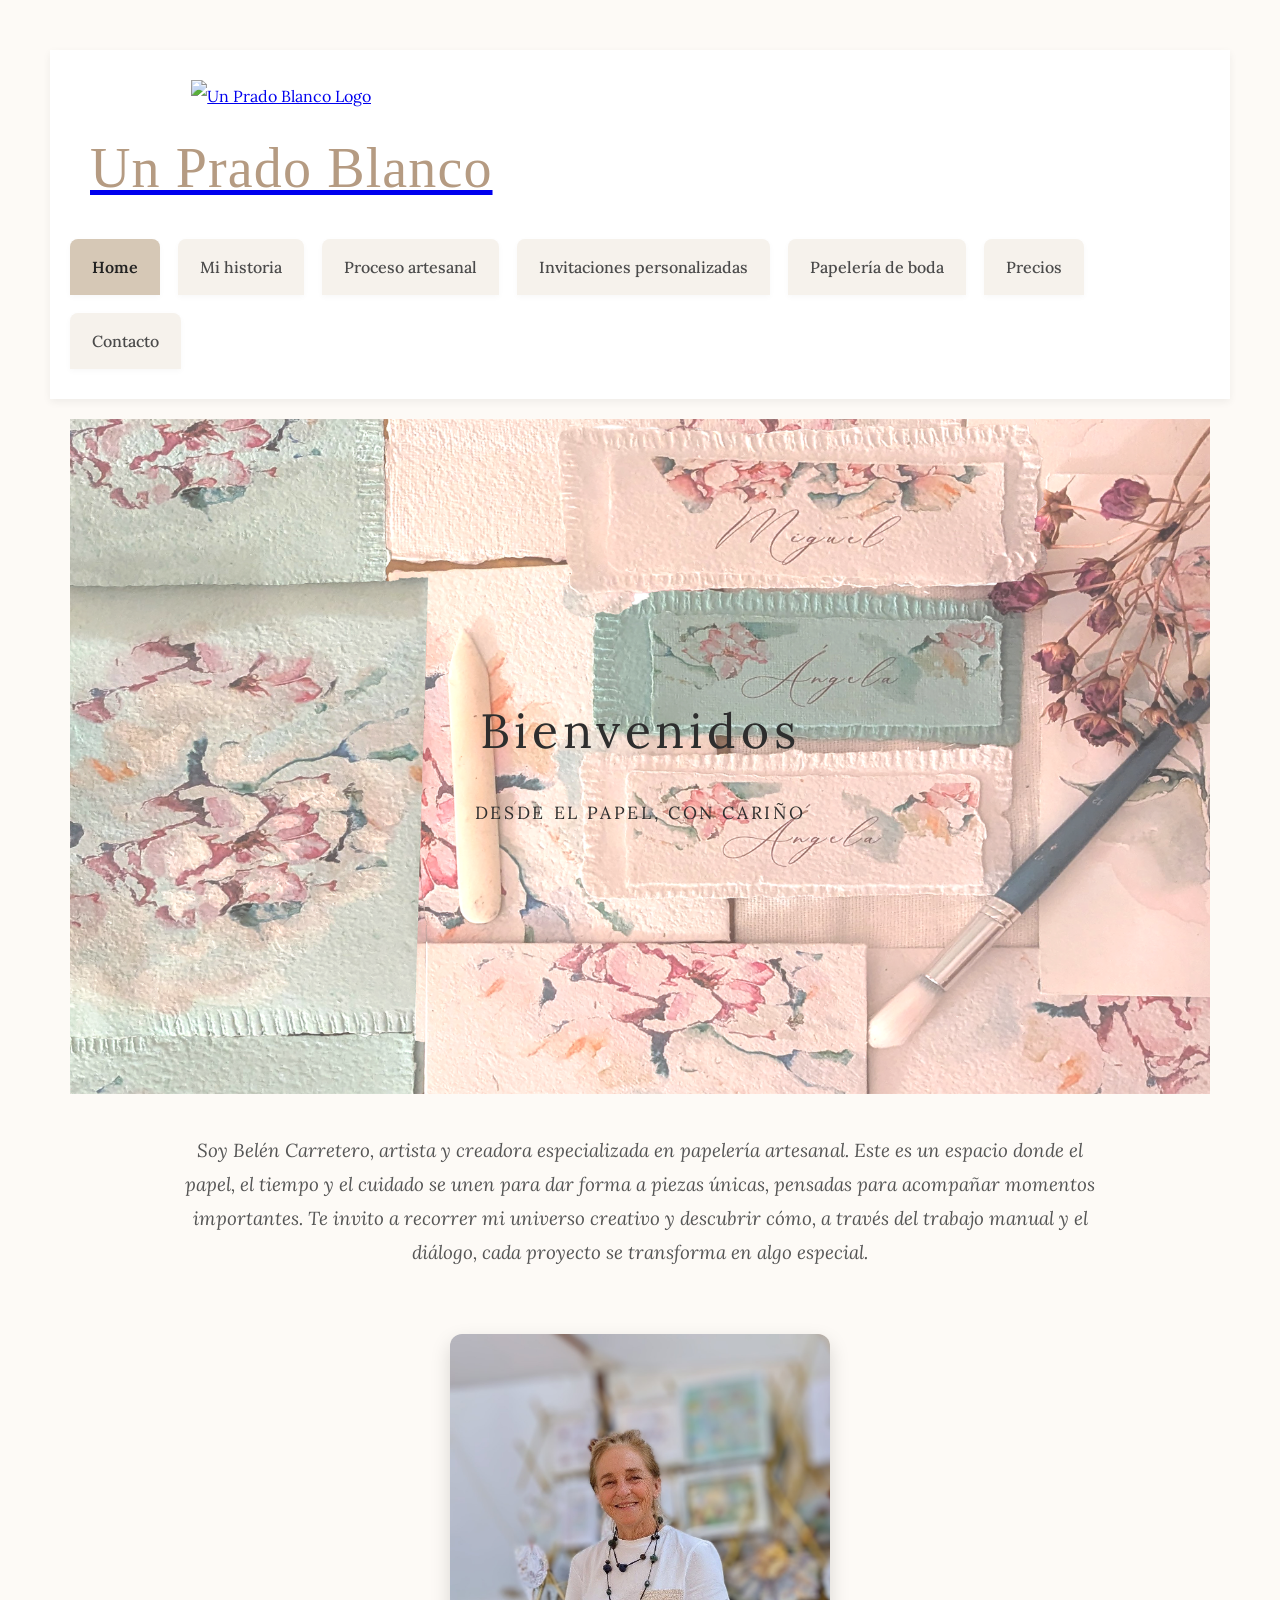
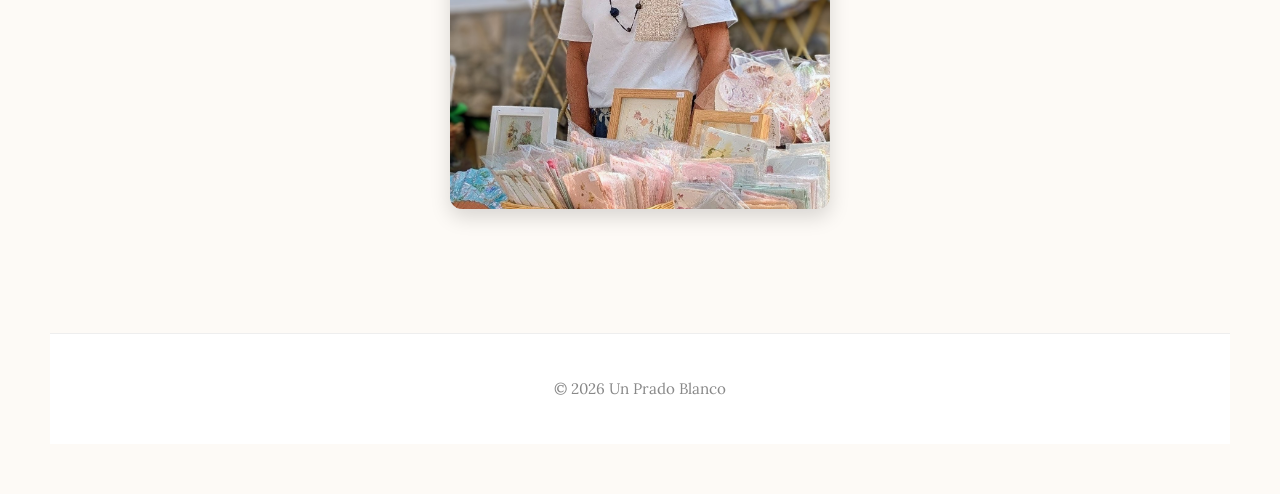
==== commit 28d6acaf: "Update index.html" ====
--- a/index.html
+++ b/index.html
@@ -9,16 +9,12 @@
 <body>
 
 <header class="header-logo">
-  <div class="logo-title-container">
+ <div class="logo-title-container">
   <a href="index.html" class="logo-link">
-    <div class="logo-container">
-      <img src="img/logo.jpg" alt="Un Prado Blanco Logo">
-    </div>
+    <img src="img/logo.jpg" alt="Un Prado Blanco Logo">
     <h1>Un Prado Blanco</h1>
   </a>
 </div>
-    <h1>Un Prado Blanco</h1>
-  </div>
   <!-- Barra de navegación debajo del título -->
   <nav class="ribbon">
     <a href="index.html" class="active">Home</a>
@@ -94,3 +90,4 @@
 
 
 
+
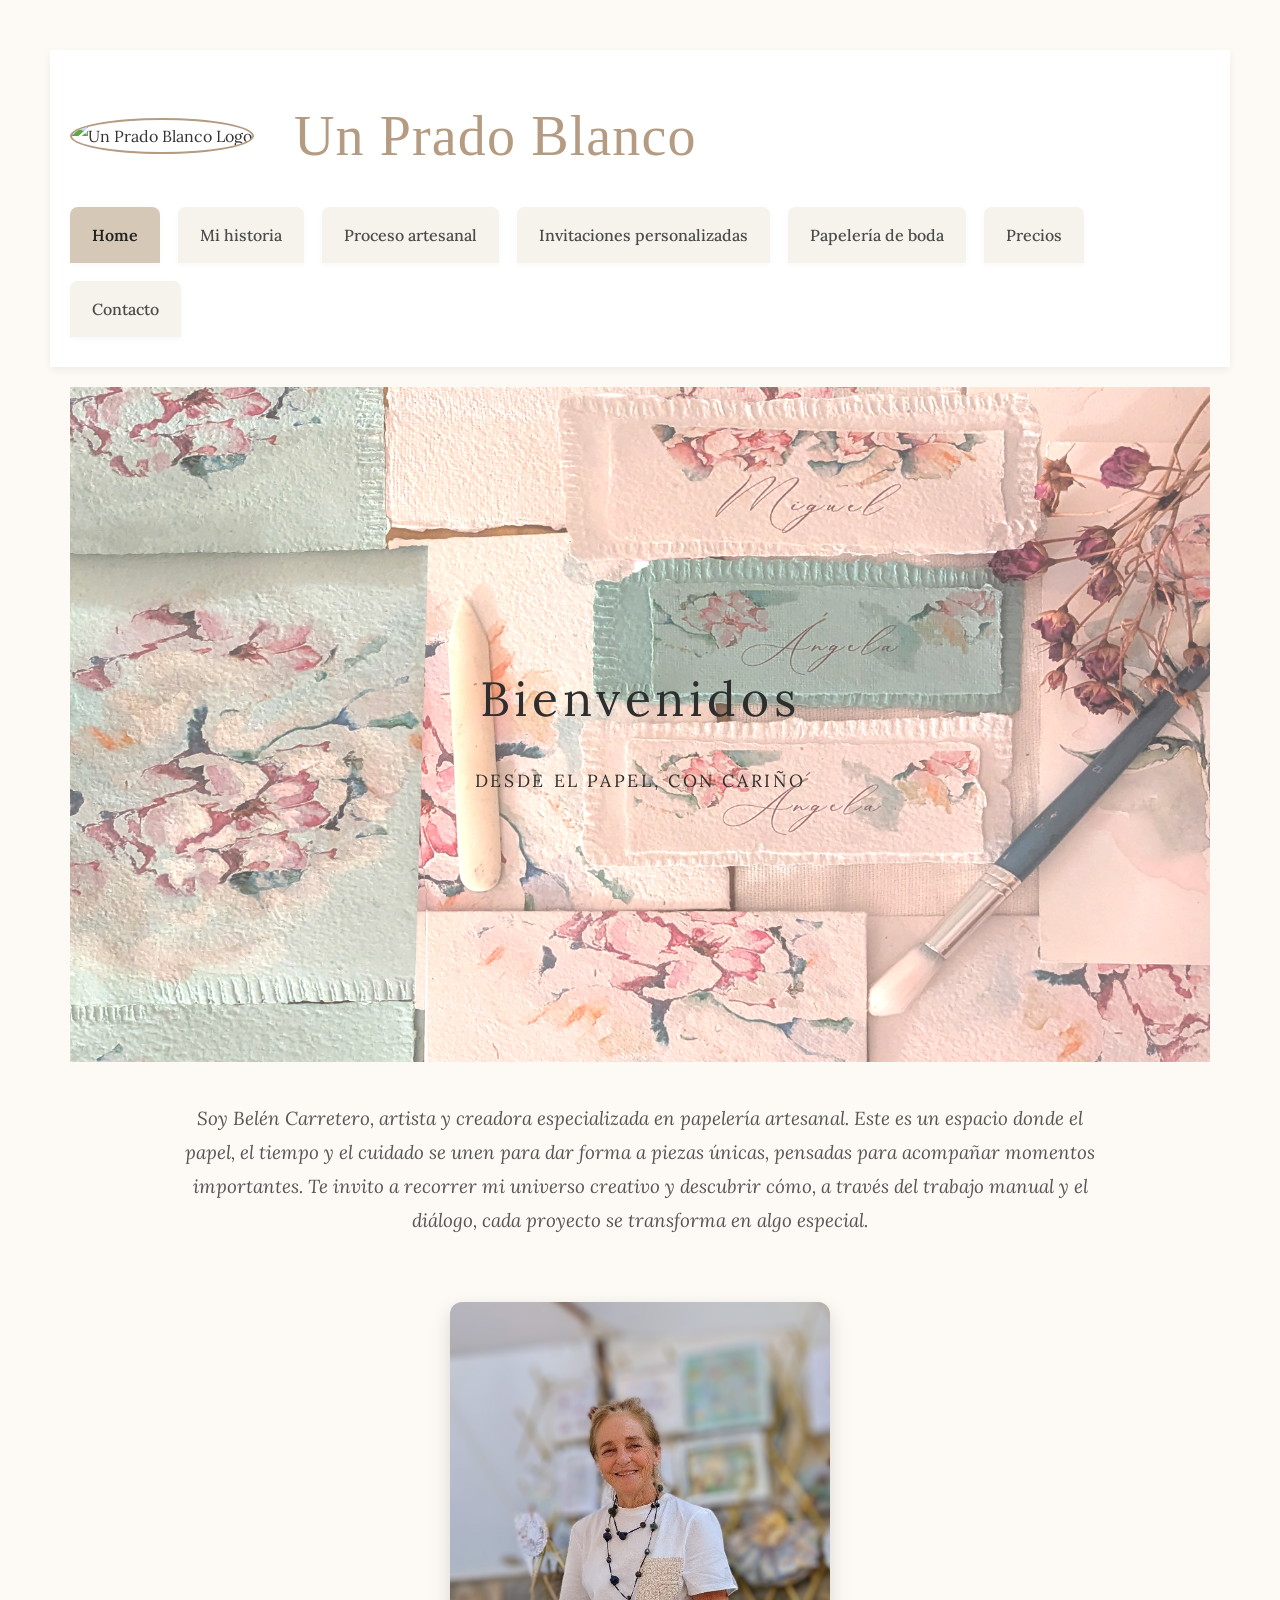
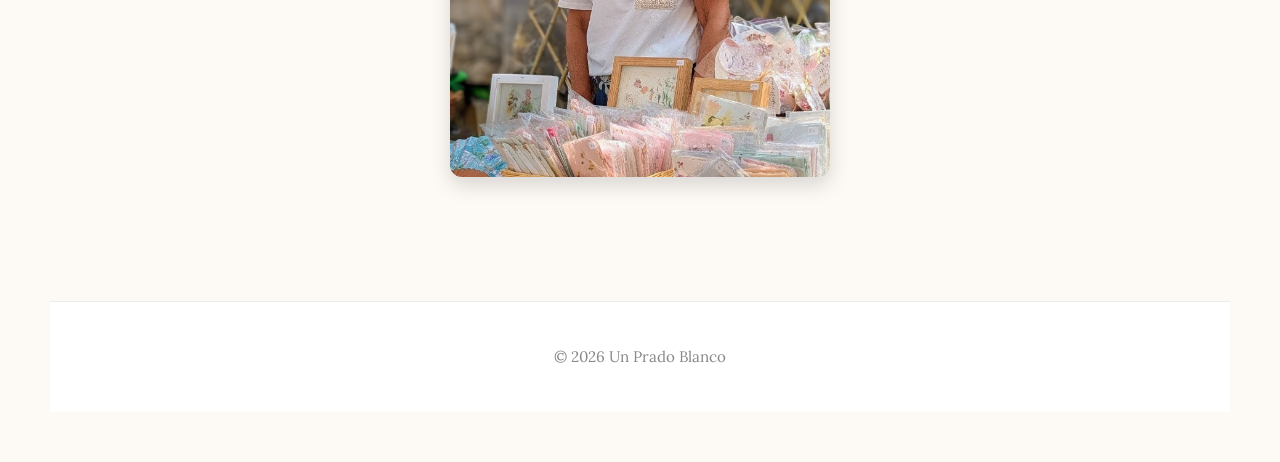
==== commit ae72ae33: "Update index.html" ====
--- a/index.html
+++ b/index.html
@@ -9,12 +9,12 @@
 <body>
 
 <header class="header-logo">
- <div class="logo-title-container">
-  <a href="index.html" class="logo-link">
-    <img src="img/logo.jpg" alt="Un Prado Blanco Logo">
+ <div class="logo-title-container"> <!-- Contenedor para logo y título -->
+    <div class="logo-container">
+      <img src="img/logo.jpg" alt="Un Prado Blanco Logo">
+    </div>
     <h1>Un Prado Blanco</h1>
-  </a>
-</div>
+  </div>
   <!-- Barra de navegación debajo del título -->
   <nav class="ribbon">
     <a href="index.html" class="active">Home</a>
@@ -91,3 +91,4 @@
 
 
 
+
--- a/css/styles.css
+++ b/css/styles.css
@@ -70,7 +70,13 @@
   object-fit: cover;
   border: 2px solid #b59b82;
 }
-
+.logo-link {
+  display: flex;
+  align-items: center;
+  gap: 1rem; /* espacio entre logo y título */
+  text-decoration: none;
+  color: inherit;
+}
 /* =============================== NAVEGACIÓN ================================ */
 nav.ribbon {
   display: flex;
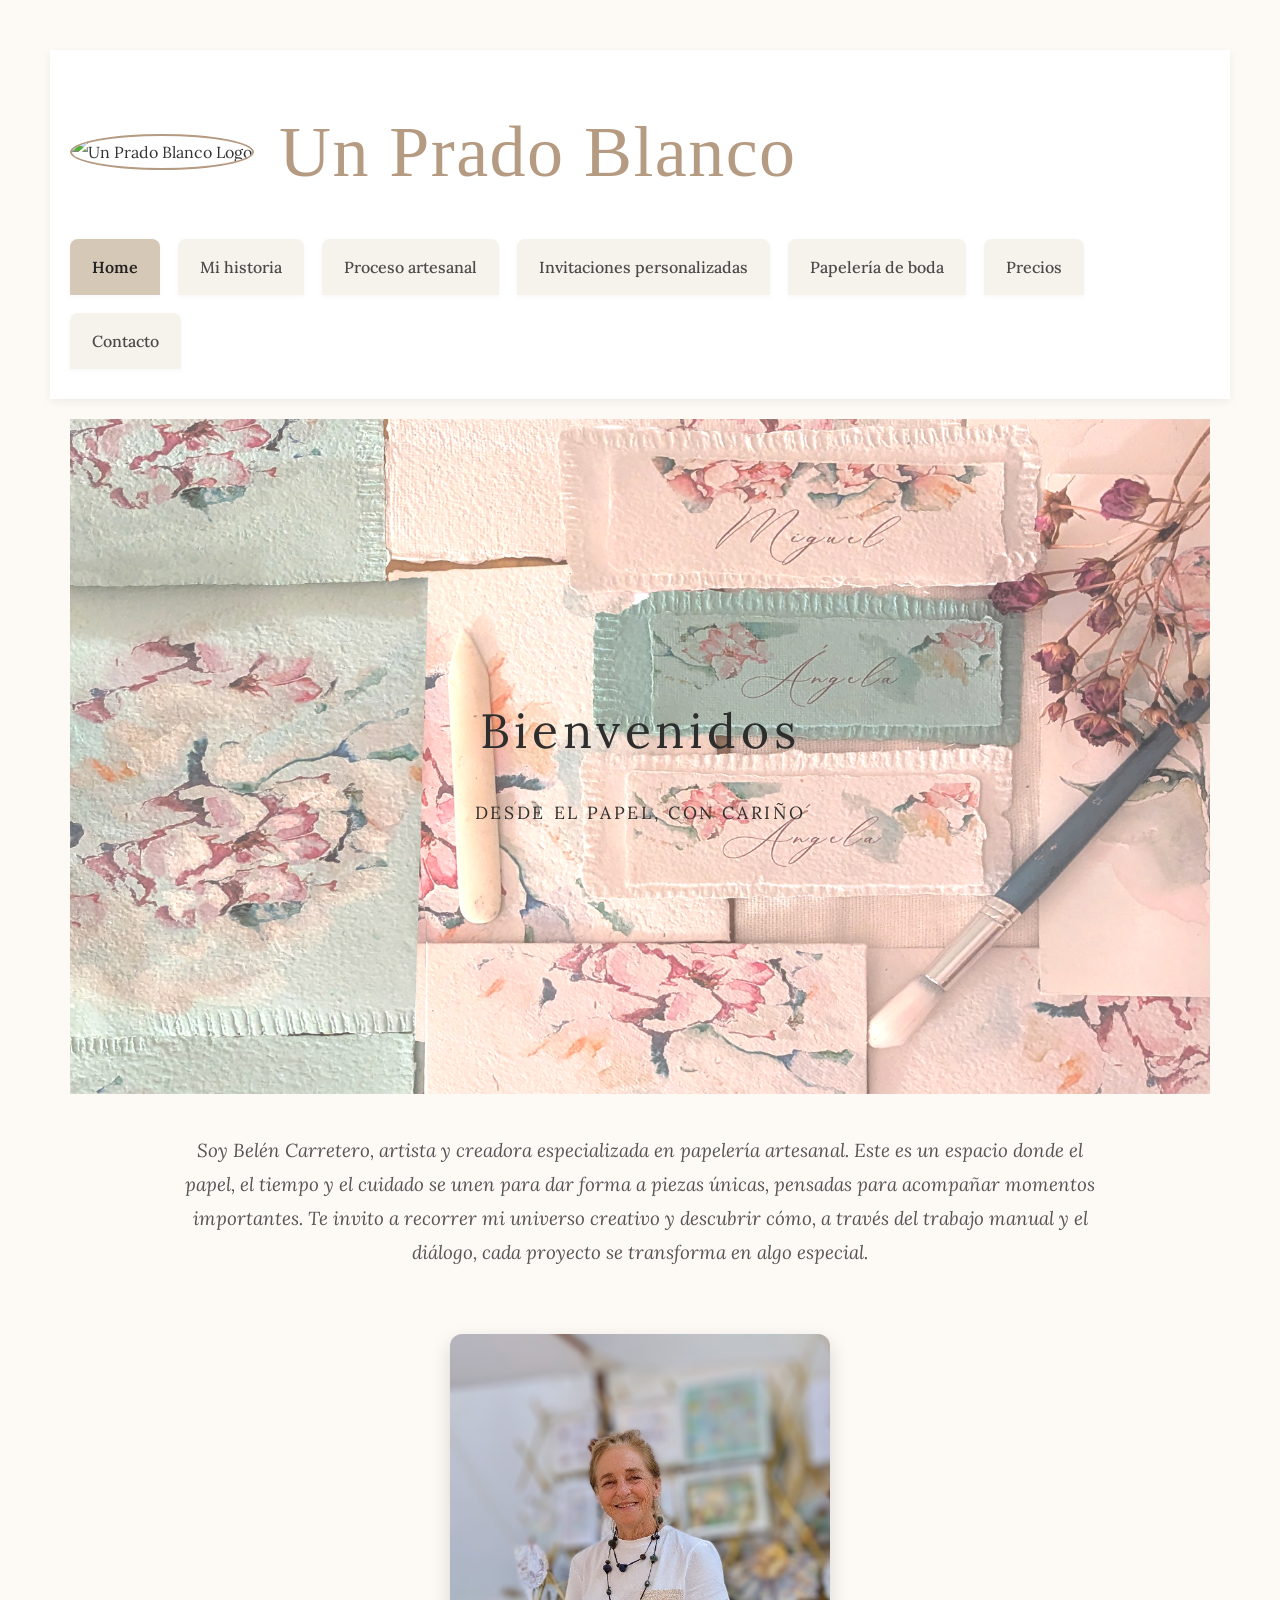
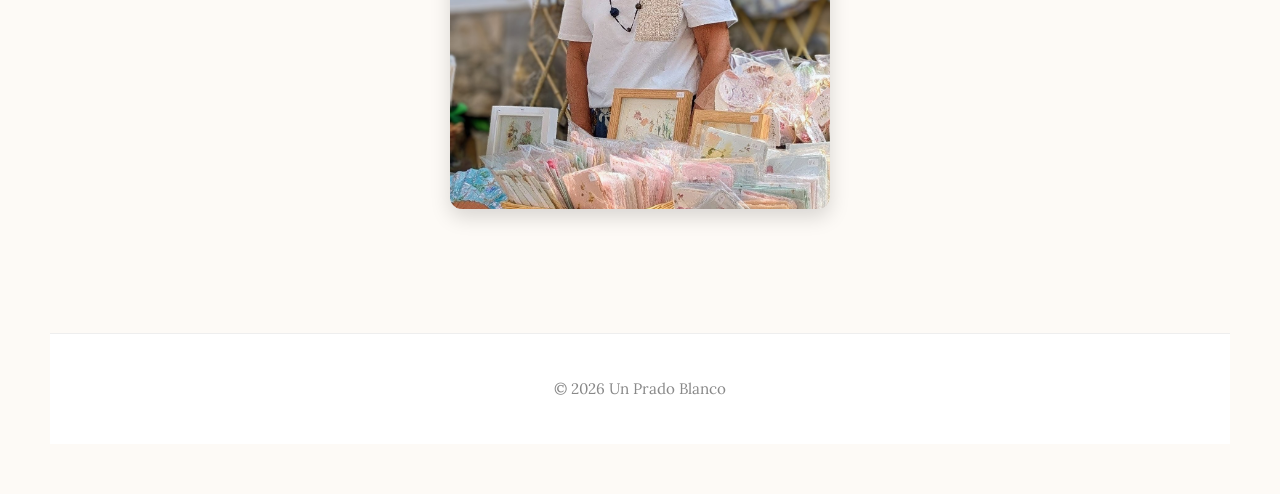
==== commit e0f90d3d: "Update index.html" ====
--- a/index.html
+++ b/index.html
@@ -9,12 +9,12 @@
 <body>
 
 <header class="header-logo">
- <div class="logo-title-container"> <!-- Contenedor para logo y título -->
-    <div class="logo-container">
-      <img src="img/logo.jpg" alt="Un Prado Blanco Logo">
-    </div>
-    <h1>Un Prado Blanco</h1>
+    <a href="index.html" class="logo-link">
+  <div class="logo-container">
+    <img src="img/logo.jpg" alt="Un Prado Blanco Logo">
   </div>
+  <h1>Un Prado Blanco</h1>
+</a>
   <!-- Barra de navegación debajo del título -->
   <nav class="ribbon">
     <a href="index.html" class="active">Home</a>
@@ -92,3 +92,4 @@
 
 
 
+
--- a/css/styles.css
+++ b/css/styles.css
@@ -45,7 +45,7 @@
 
 header h1 {
   font-family: 'adelia', cursive;
-  font-size: 3.5rem;
+  font-size: 4.5rem;
   font-weight: normal;
   letter-spacing: 0.02em;
   color: #b59b82;
@@ -64,18 +64,24 @@
 }
 
 .logo-container img {
-  width: 150px;
-  height: 150px;
+  width: 180px;
+  height: 180px;
   border-radius: 50%;
   object-fit: cover;
   border: 2px solid #b59b82;
 }
+
 .logo-link {
   display: flex;
   align-items: center;
-  gap: 1rem; /* espacio entre logo y título */
+  justify-content: flex-start;
+  gap: 25px;
   text-decoration: none;
   color: inherit;
+}
+
+.logo-link h1 {
+  margin: 0;
 }
 /* =============================== NAVEGACIÓN ================================ */
 nav.ribbon {
@@ -550,3 +556,5 @@
 
 
 
+
+
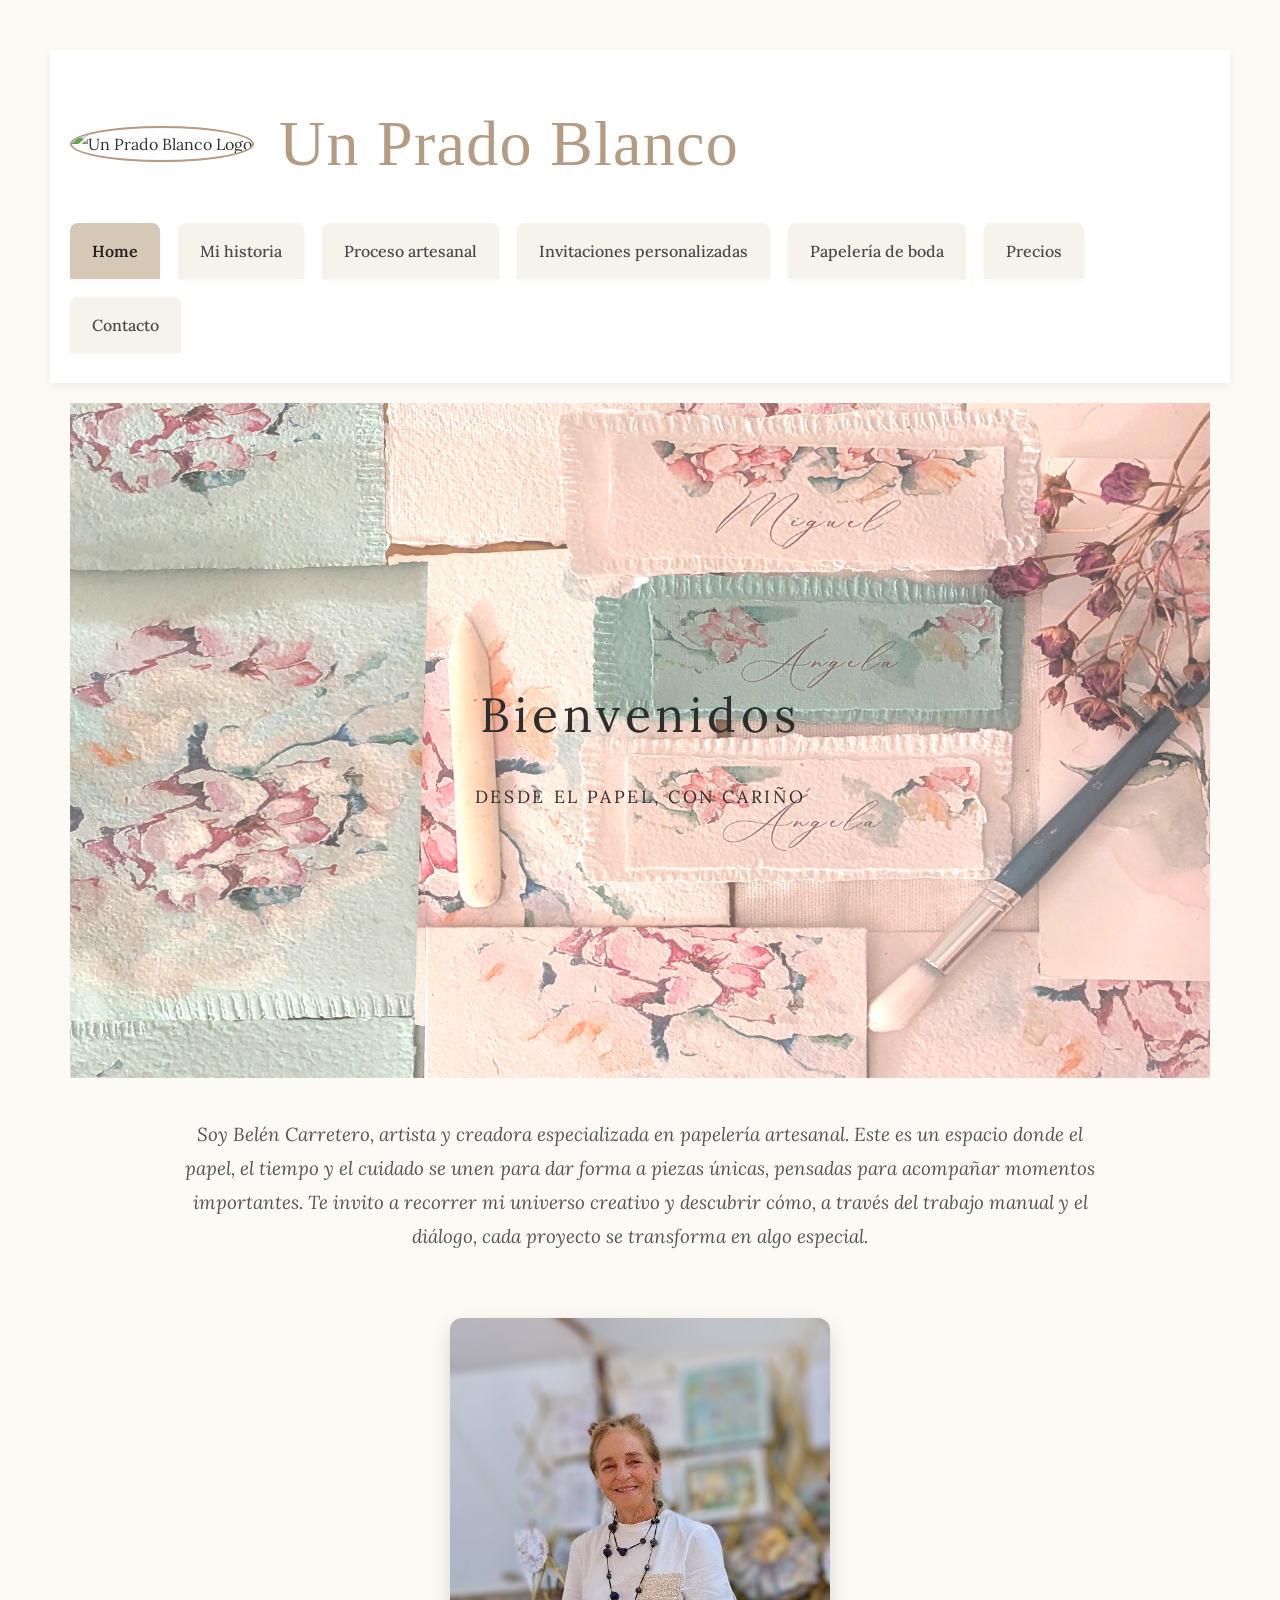
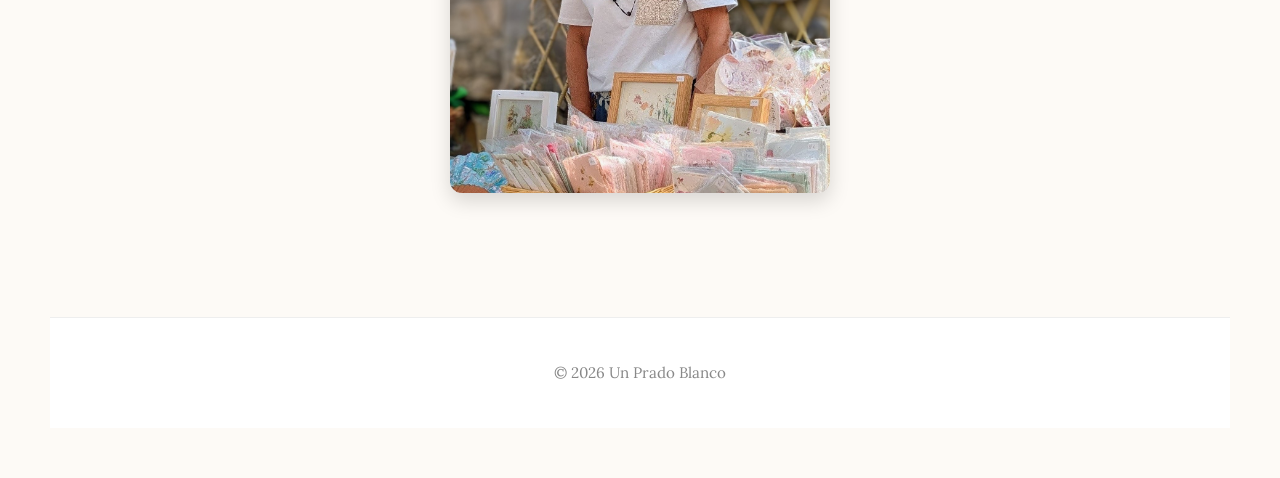
==== commit fbc8f33c: "Update index.html" ====
--- a/index.html
+++ b/index.html
@@ -5,6 +5,7 @@
   <meta name="viewport" content="width=device-width, initial-scale=1.0">
   <title>Un Prado Blanco</title>
   <link rel="stylesheet" href="css/styles.css">
+  <link rel="icon" type="image/png" sizes="32x32" href="img/favicon-32x32.png">
 </head>
 <body>
 
@@ -93,3 +94,4 @@
 
 
 
+
--- a/css/styles.css
+++ b/css/styles.css
@@ -45,27 +45,20 @@
 
 header h1 {
   font-family: 'adelia', cursive;
-  font-size: 4.5rem;
+  font-size: 4rem;
   font-weight: normal;
   letter-spacing: 0.02em;
   color: #b59b82;
   margin: 0 0 0 20px;
 }
 
-.logo-title-container {
-  display: flex;
-  align-items: center;
-  justify-content: flex-start;
-  gap: 20px;
-}
-
 .logo-container {
   flex-shrink: 0;
 }
 
 .logo-container img {
-  width: 180px;
-  height: 180px;
+  width: 150px;
+  height: 150px;
   border-radius: 50%;
   object-fit: cover;
   border: 2px solid #b59b82;
@@ -284,6 +277,7 @@
 .hero-papeleria { background-image: url("../img/PapeleriaBoda/Imagen-cabecera -papeleria.jpg"); }
 .hero-proceso { background-image: url("../img/procesoArtesanal/CABECERA_PROCESO.jpg"); }
 .hero-mi-historia { background-image: url("../img/miHistoria/CABECERA_mi_historia.jpg"); }
+.hero-precios { background-image: url("../img/precios/cabecera_precios.jpg"); }
 
 .hero-contenido {
   position: relative;
@@ -526,8 +520,8 @@
   header h1 { font-size: 2rem; margin-left: 10px; }
   .logo-container img { width: 80px; height: 80px; }
   .hero { height: 50vh; margin-bottom: 40px; }
-  .hero-contenido h2 { font-size: 1.8rem; }
-  .hero-contenido p { font-size: 0.9rem; }
+  .hero-contenido h2 { font-size: 2rem; }
+  .hero-contenido p { font-size: 1rem; }
   .intro p, .descripcion p {line-height: 1.6;font-style: italic; margin-left: 10px;margin-right: 10px;margin-bottom: 20px;}
   .papeleria-page { flex-direction: column; }
   .subribbon-vertical, .descripcion { width: 100%; max-width: 100%; }
@@ -535,8 +529,6 @@
   .subribbon-vertical .categoria { padding: 8px 10px; font-size: 0.9rem; }
   nav.ribbon { justify-content: center; gap: 6px; margin-top: 10px; flex-wrap: wrap; }
   nav.ribbon a { padding: 6px 10px !important; font-size: 0.9rem !important; flex: auto; min-width: 80px; text-align: center; }
-  .hero-contenido h2 { font-size: 2.5rem; }
-  .hero-contenido p { font-size: 1rem; }
   .intro-bloque { flex-direction: column; gap: 1-1.5rem; }
   .intro-texto-lateral { text-align: center; margin-left: 10px; margin-right: 10px; }
   .galeria-papeleria, .galeria-proceso { grid-template-columns: repeat(auto-fill, minmax(250px, 1fr)); }
@@ -558,3 +550,7 @@
 
 
 
+
+
+
+
